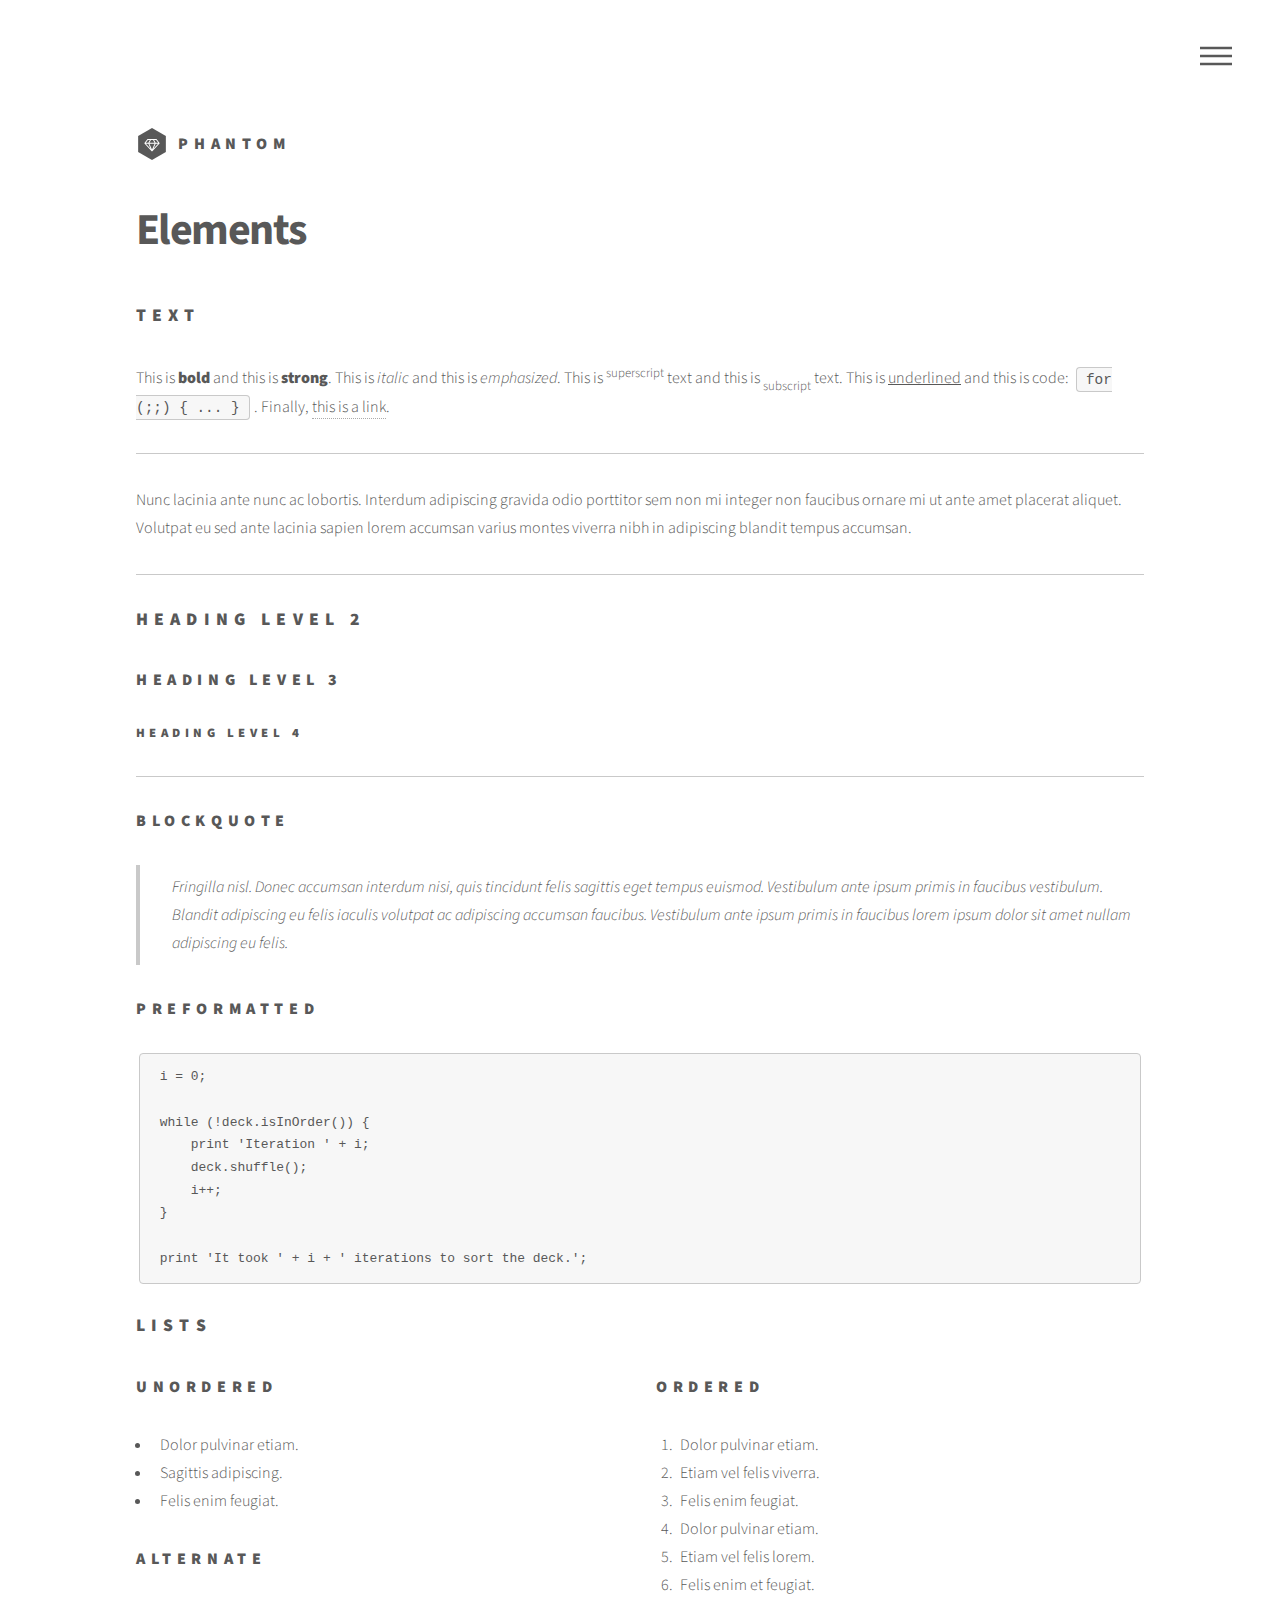
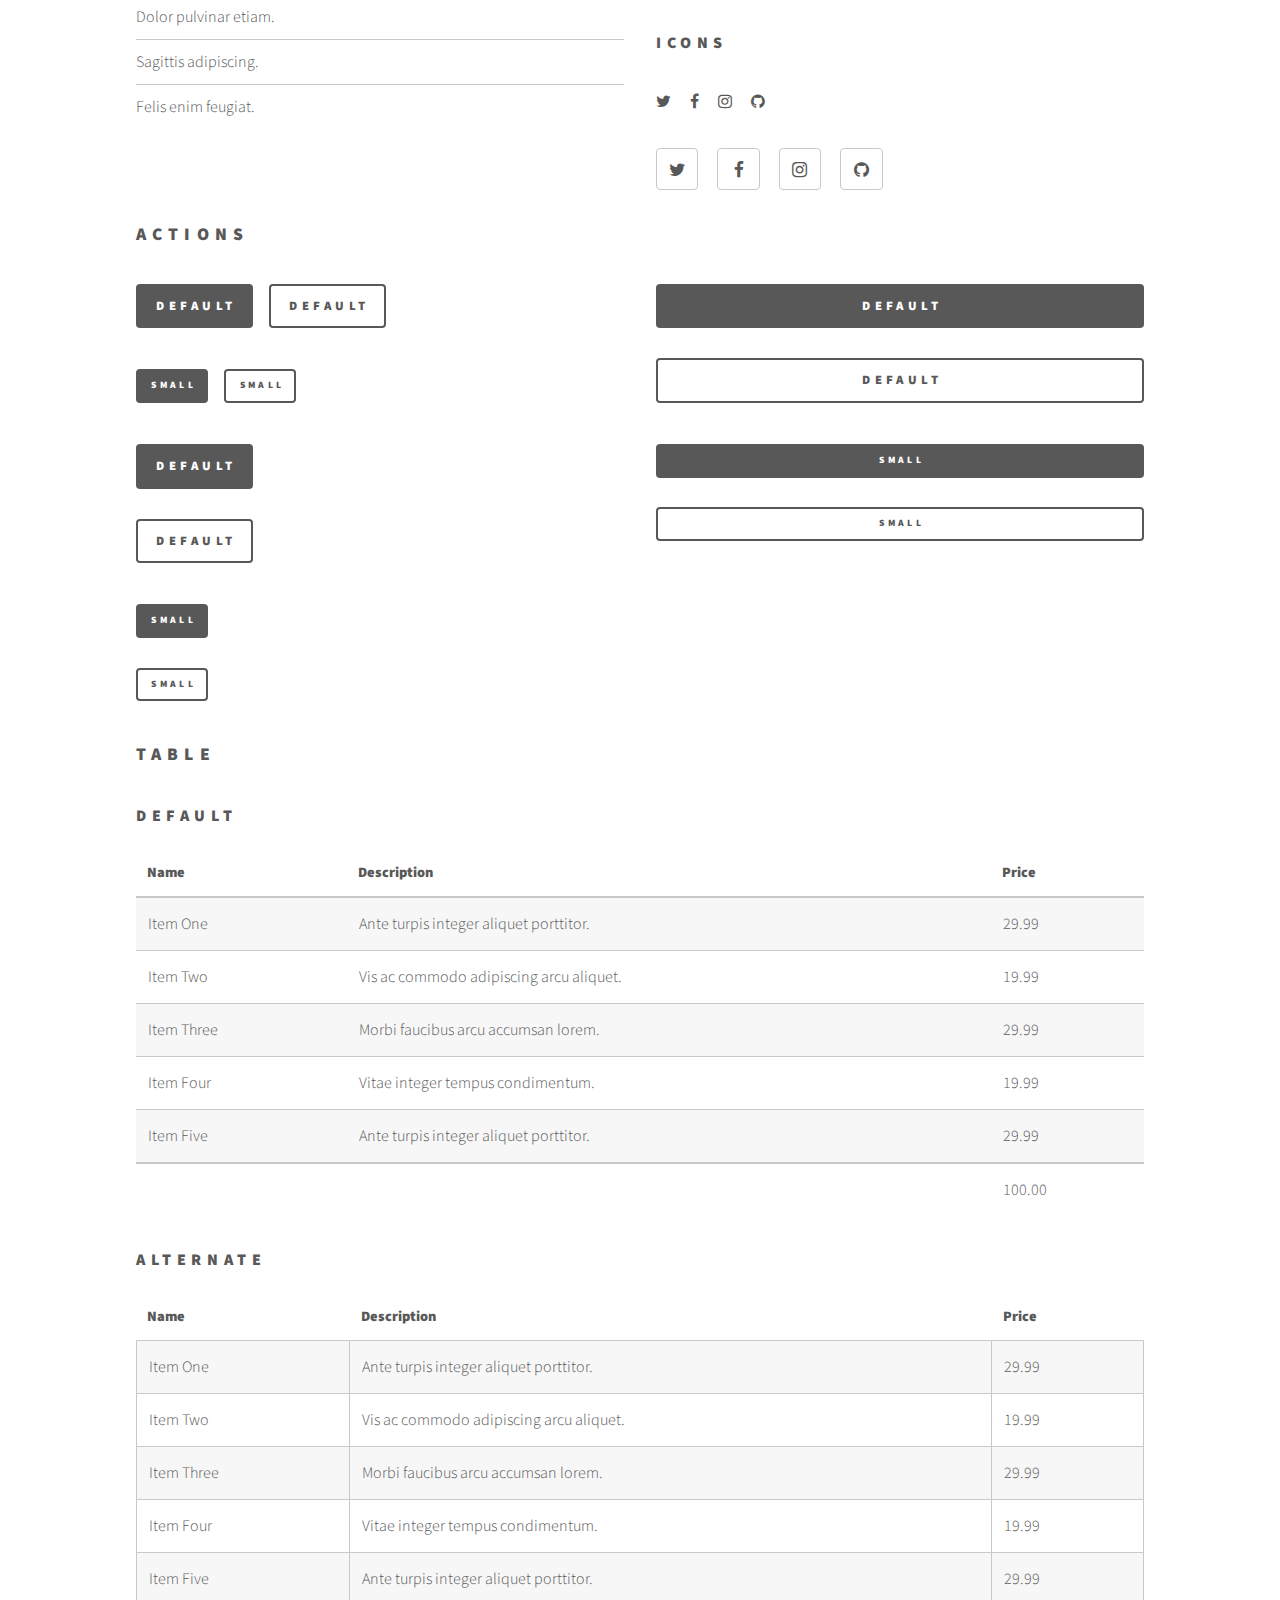
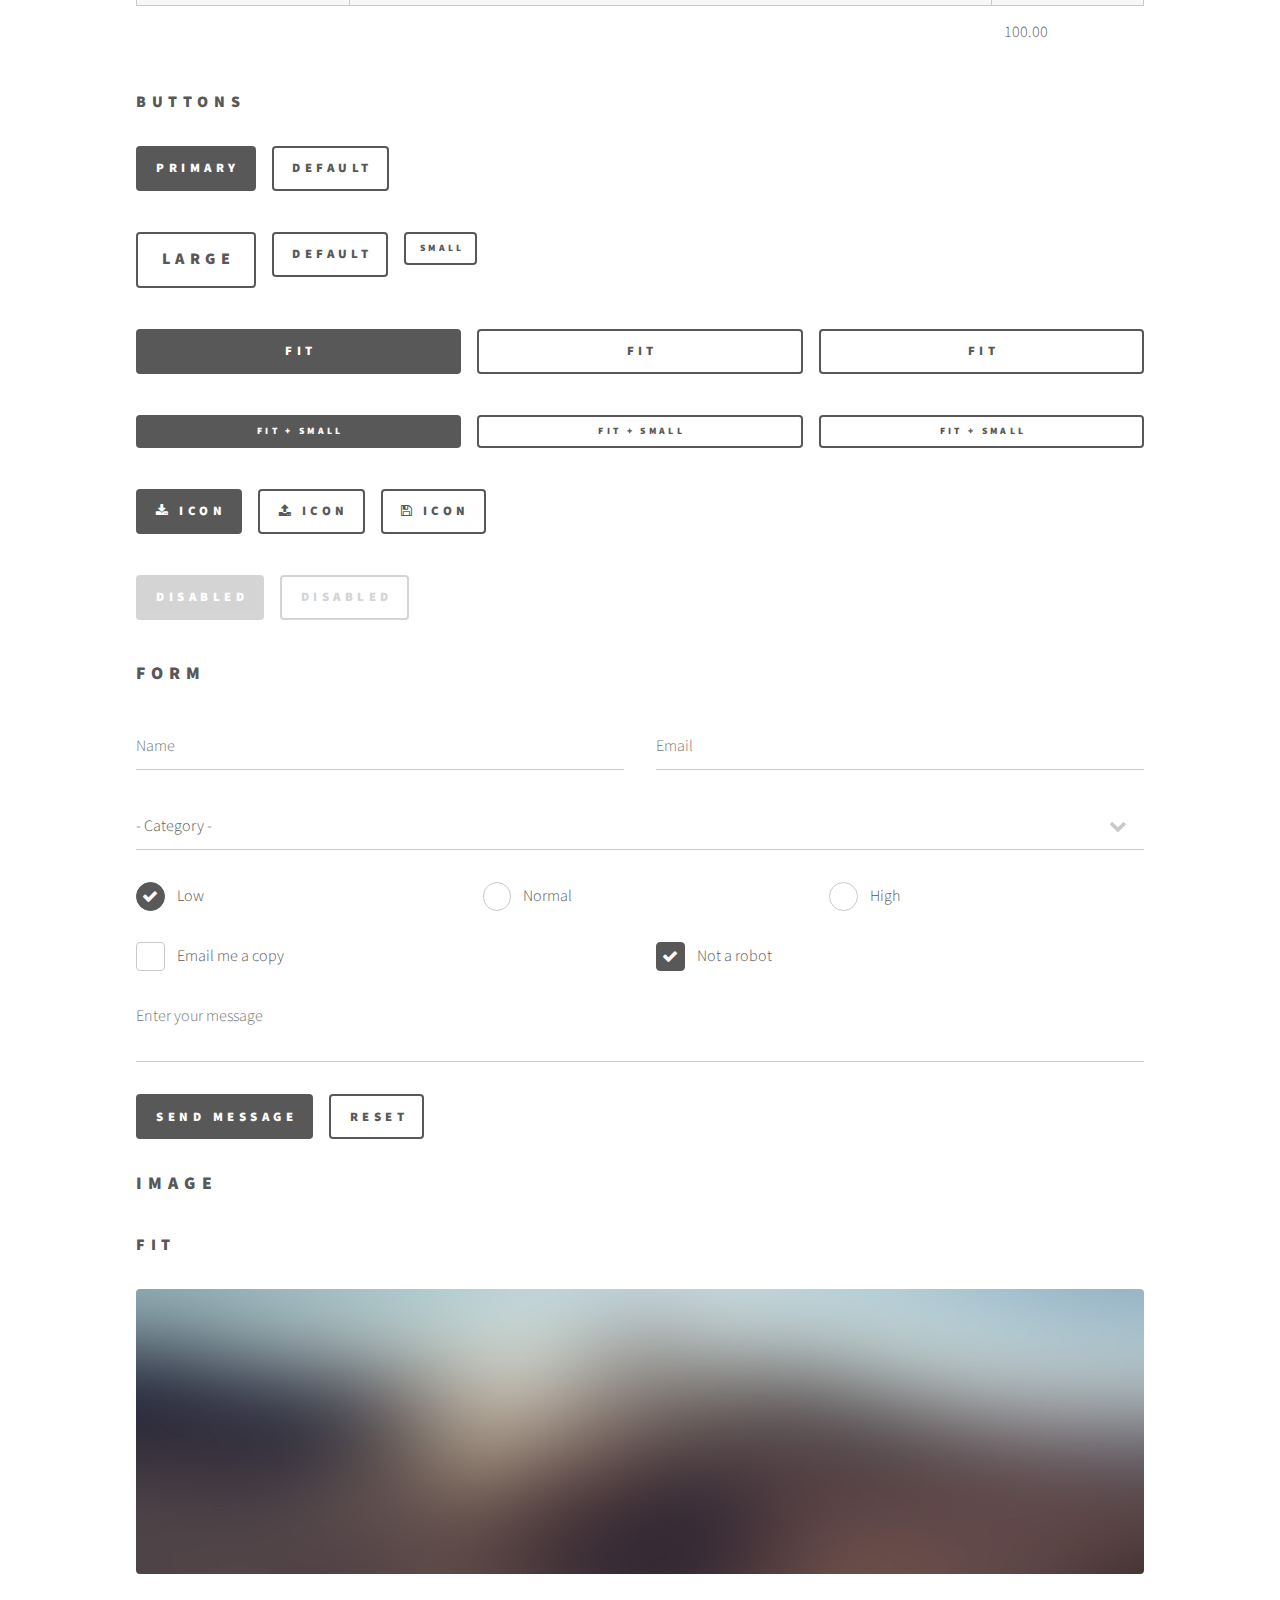
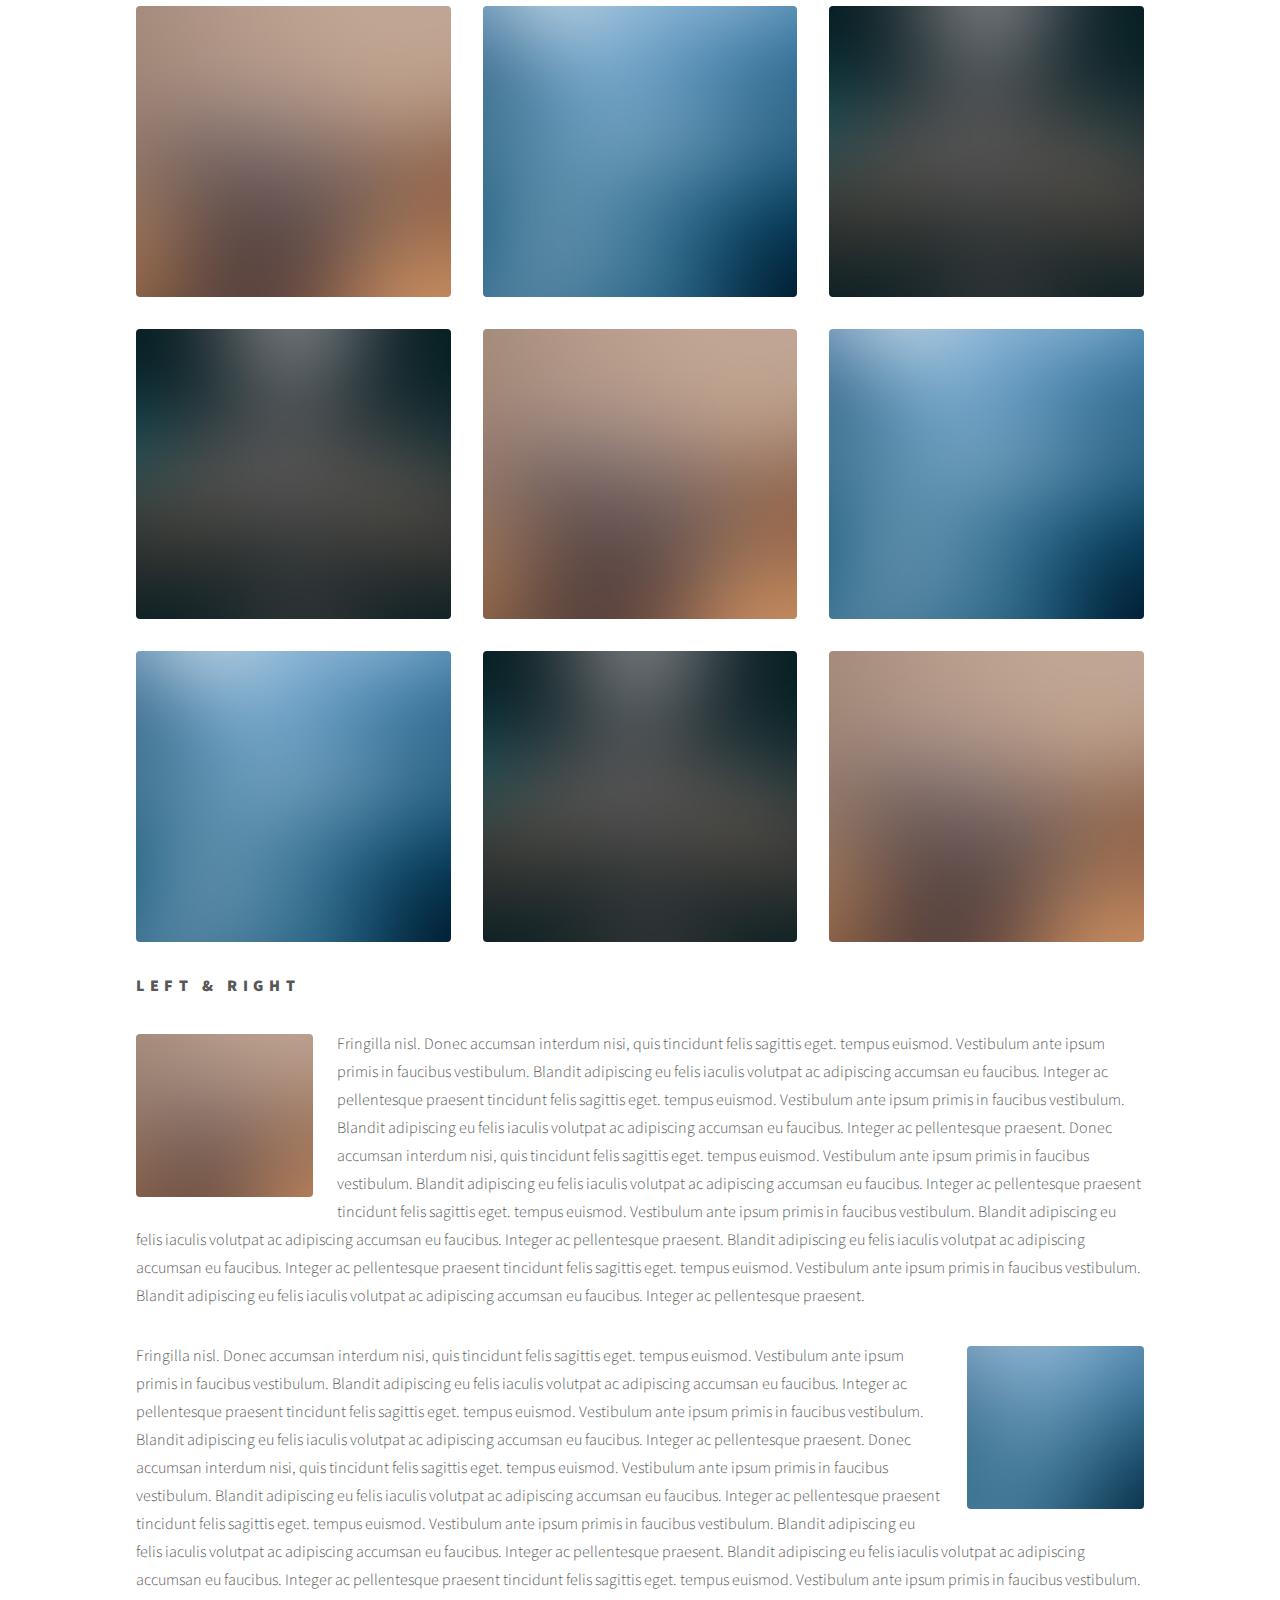
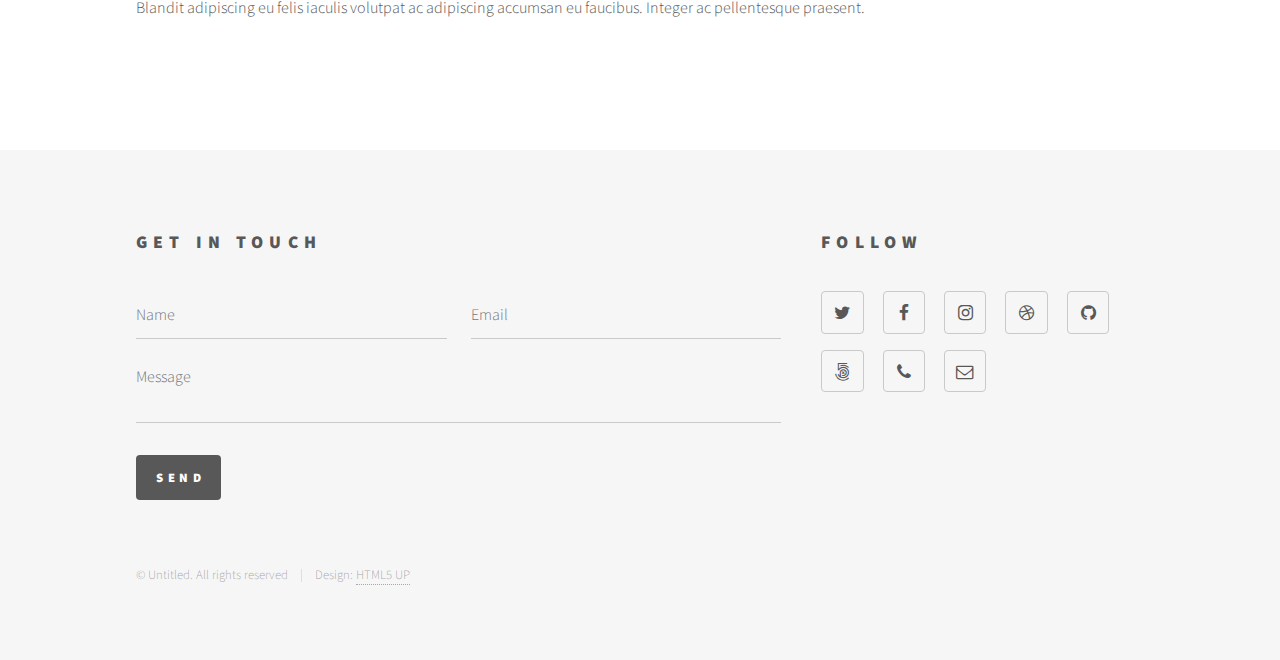
==== html5up-phantom/elements.html @ 380c9818 "initial template commit, set up PR and add reviewer NAI" ====
<!DOCTYPE HTML>
<!--
	Phantom by HTML5 UP
	html5up.net | @ajlkn
	Free for personal and commercial use under the CCA 3.0 license (html5up.net/license)
-->
<html>
	<head>
		<title>Elements - Phantom by HTML5 UP</title>
		<meta charset="utf-8" />
		<meta name="viewport" content="width=device-width, initial-scale=1, user-scalable=no" />
		<link rel="stylesheet" href="assets/css/main.css" />
		<noscript><link rel="stylesheet" href="assets/css/noscript.css" /></noscript>
	</head>
	<body class="is-preload">
		<!-- Wrapper -->
			<div id="wrapper">

				<!-- Header -->
					<header id="header">
						<div class="inner">

							<!-- Logo -->
								<a href="index.html" class="logo">
									<span class="symbol"><img src="images/logo.svg" alt="" /></span><span class="title">Phantom</span>
								</a>

							<!-- Nav -->
								<nav>
									<ul>
										<li><a href="#menu">Menu</a></li>
									</ul>
								</nav>

						</div>
					</header>

				<!-- Menu -->
					<nav id="menu">
						<h2>Menu</h2>
						<ul>
							<li><a href="index.html">Home</a></li>
							<li><a href="generic.html">Ipsum veroeros</a></li>
							<li><a href="generic.html">Tempus etiam</a></li>
							<li><a href="generic.html">Consequat dolor</a></li>
							<li><a href="elements.html">Elements</a></li>
						</ul>
					</nav>

				<!-- Main -->
					<div id="main">
						<div class="inner">
							<h1>Elements</h1>

							<!-- Text -->
								<section>
									<h2>Text</h2>
									<p>This is <b>bold</b> and this is <strong>strong</strong>. This is <i>italic</i> and this is <em>emphasized</em>.
									This is <sup>superscript</sup> text and this is <sub>subscript</sub> text.
									This is <u>underlined</u> and this is code: <code>for (;;) { ... }</code>. Finally, <a href="#">this is a link</a>.</p>
									<hr />
									<p>Nunc lacinia ante nunc ac lobortis. Interdum adipiscing gravida odio porttitor sem non mi integer non faucibus ornare mi ut ante amet placerat aliquet. Volutpat eu sed ante lacinia sapien lorem accumsan varius montes viverra nibh in adipiscing blandit tempus accumsan.</p>
									<hr />
									<h2>Heading Level 2</h2>
									<h3>Heading Level 3</h3>
									<h4>Heading Level 4</h4>
									<hr />
									<h3>Blockquote</h3>
									<blockquote>Fringilla nisl. Donec accumsan interdum nisi, quis tincidunt felis sagittis eget tempus euismod. Vestibulum ante ipsum primis in faucibus vestibulum. Blandit adipiscing eu felis iaculis volutpat ac adipiscing accumsan faucibus. Vestibulum ante ipsum primis in faucibus lorem ipsum dolor sit amet nullam adipiscing eu felis.</blockquote>
									<h3>Preformatted</h3>
									<pre><code>i = 0;

while (!deck.isInOrder()) {
    print 'Iteration ' + i;
    deck.shuffle();
    i++;
}

print 'It took ' + i + ' iterations to sort the deck.';</code></pre>
								</section>

							<!-- Lists -->
								<section>
									<h2>Lists</h2>
									<div class="row">
										<div class="col-6 col-12-medium">
											<h3>Unordered</h3>
											<ul>
												<li>Dolor pulvinar etiam.</li>
												<li>Sagittis adipiscing.</li>
												<li>Felis enim feugiat.</li>
											</ul>
											<h3>Alternate</h3>
											<ul class="alt">
												<li>Dolor pulvinar etiam.</li>
												<li>Sagittis adipiscing.</li>
												<li>Felis enim feugiat.</li>
											</ul>
										</div>
										<div class="col-6 col-12-medium">
											<h3>Ordered</h3>
											<ol>
												<li>Dolor pulvinar etiam.</li>
												<li>Etiam vel felis viverra.</li>
												<li>Felis enim feugiat.</li>
												<li>Dolor pulvinar etiam.</li>
												<li>Etiam vel felis lorem.</li>
												<li>Felis enim et feugiat.</li>
											</ol>
											<h3>Icons</h3>
											<ul class="icons">
												<li><a href="#" class="icon style1 fa-twitter"><span class="label">Twitter</span></a></li>
												<li><a href="#" class="icon style1 fa-facebook"><span class="label">Facebook</span></a></li>
												<li><a href="#" class="icon style1 fa-instagram"><span class="label">Instagram</span></a></li>
												<li><a href="#" class="icon style1 fa-github"><span class="label">Github</span></a></li>
											</ul>
											<ul class="icons">
												<li><a href="#" class="icon style2 fa-twitter"><span class="label">Twitter</span></a></li>
												<li><a href="#" class="icon style2 fa-facebook"><span class="label">Facebook</span></a></li>
												<li><a href="#" class="icon style2 fa-instagram"><span class="label">Instagram</span></a></li>
												<li><a href="#" class="icon style2 fa-github"><span class="label">Github</span></a></li>
											</ul>
										</div>
									</div>
									<h2>Actions</h2>
									<div class="row">
										<div class="col-6 col-12-medium">
											<ul class="actions">
												<li><a href="#" class="button primary">Default</a></li>
												<li><a href="#" class="button">Default</a></li>
											</ul>
											<ul class="actions small">
												<li><a href="#" class="button primary small">Small</a></li>
												<li><a href="#" class="button small">Small</a></li>
											</ul>
											<ul class="actions stacked">
												<li><a href="#" class="button primary">Default</a></li>
												<li><a href="#" class="button">Default</a></li>
											</ul>
											<ul class="actions stacked">
												<li><a href="#" class="button primary small">Small</a></li>
												<li><a href="#" class="button small">Small</a></li>
											</ul>
										</div>
										<div class="col-6 col-12-medium">
											<ul class="actions stacked">
												<li><a href="#" class="button primary fit">Default</a></li>
												<li><a href="#" class="button fit">Default</a></li>
											</ul>
											<ul class="actions stacked">
												<li><a href="#" class="button primary small fit">Small</a></li>
												<li><a href="#" class="button small fit">Small</a></li>
											</ul>
										</div>
									</div>
								</section>

							<!-- Table -->
								<section>
									<h2>Table</h2>
									<h3>Default</h3>
									<div class="table-wrapper">
										<table>
											<thead>
												<tr>
													<th>Name</th>
													<th>Description</th>
													<th>Price</th>
												</tr>
											</thead>
											<tbody>
												<tr>
													<td>Item One</td>
													<td>Ante turpis integer aliquet porttitor.</td>
													<td>29.99</td>
												</tr>
												<tr>
													<td>Item Two</td>
													<td>Vis ac commodo adipiscing arcu aliquet.</td>
													<td>19.99</td>
												</tr>
												<tr>
													<td>Item Three</td>
													<td> Morbi faucibus arcu accumsan lorem.</td>
													<td>29.99</td>
												</tr>
												<tr>
													<td>Item Four</td>
													<td>Vitae integer tempus condimentum.</td>
													<td>19.99</td>
												</tr>
												<tr>
													<td>Item Five</td>
													<td>Ante turpis integer aliquet porttitor.</td>
													<td>29.99</td>
												</tr>
											</tbody>
											<tfoot>
												<tr>
													<td colspan="2"></td>
													<td>100.00</td>
												</tr>
											</tfoot>
										</table>
									</div>

									<h3>Alternate</h3>
									<div class="table-wrapper">
										<table class="alt">
											<thead>
												<tr>
													<th>Name</th>
													<th>Description</th>
													<th>Price</th>
												</tr>
											</thead>
											<tbody>
												<tr>
													<td>Item One</td>
													<td>Ante turpis integer aliquet porttitor.</td>
													<td>29.99</td>
												</tr>
												<tr>
													<td>Item Two</td>
													<td>Vis ac commodo adipiscing arcu aliquet.</td>
													<td>19.99</td>
												</tr>
												<tr>
													<td>Item Three</td>
													<td> Morbi faucibus arcu accumsan lorem.</td>
													<td>29.99</td>
												</tr>
												<tr>
													<td>Item Four</td>
													<td>Vitae integer tempus condimentum.</td>
													<td>19.99</td>
												</tr>
												<tr>
													<td>Item Five</td>
													<td>Ante turpis integer aliquet porttitor.</td>
													<td>29.99</td>
												</tr>
											</tbody>
											<tfoot>
												<tr>
													<td colspan="2"></td>
													<td>100.00</td>
												</tr>
											</tfoot>
										</table>
									</div>
								</section>

							<!-- Buttons -->
								<section>
									<h3>Buttons</h3>
									<ul class="actions">
										<li><a href="#" class="button primary">Primary</a></li>
										<li><a href="#" class="button">Default</a></li>
									</ul>
									<ul class="actions">
										<li><a href="#" class="button large">Large</a></li>
										<li><a href="#" class="button">Default</a></li>
										<li><a href="#" class="button small">Small</a></li>
									</ul>
									<ul class="actions fit">
										<li><a href="#" class="button primary fit">Fit</a></li>
										<li><a href="#" class="button fit">Fit</a></li>
										<li><a href="#" class="button fit">Fit</a></li>
									</ul>
									<ul class="actions fit small">
										<li><a href="#" class="button primary fit small">Fit + Small</a></li>
										<li><a href="#" class="button fit small">Fit + Small</a></li>
										<li><a href="#" class="button fit small">Fit + Small</a></li>
									</ul>
									<ul class="actions">
										<li><a href="#" class="button primary icon fa-download">Icon</a></li>
										<li><a href="#" class="button icon fa-upload">Icon</a></li>
										<li><a href="#" class="button icon fa-save">Icon</a></li>
									</ul>
									<ul class="actions">
										<li><span class="button primary disabled">Disabled</span></li>
										<li><span class="button disabled">Disabled</span></li>
									</ul>
								</section>

							<!-- Form -->
								<section>
									<h2>Form</h2>
									<form method="post" action="#">
										<div class="row gtr-uniform">
											<div class="col-6 col-12-xsmall">
												<input type="text" name="demo-name" id="demo-name" value="" placeholder="Name" />
											</div>
											<div class="col-6 col-12-xsmall">
												<input type="email" name="demo-email" id="demo-email" value="" placeholder="Email" />
											</div>
											<div class="col-12">
												<select name="demo-category" id="demo-category">
													<option value="">- Category -</option>
													<option value="1">Manufacturing</option>
													<option value="1">Shipping</option>
													<option value="1">Administration</option>
													<option value="1">Human Resources</option>
												</select>
											</div>
											<div class="col-4 col-12-small">
												<input type="radio" id="demo-priority-low" name="demo-priority" checked>
												<label for="demo-priority-low">Low</label>
											</div>
											<div class="col-4 col-12-small">
												<input type="radio" id="demo-priority-normal" name="demo-priority">
												<label for="demo-priority-normal">Normal</label>
											</div>
											<div class="col-4 col-12-small">
												<input type="radio" id="demo-priority-high" name="demo-priority">
												<label for="demo-priority-high">High</label>
											</div>
											<div class="col-6 col-12-small">
												<input type="checkbox" id="demo-copy" name="demo-copy">
												<label for="demo-copy">Email me a copy</label>
											</div>
											<div class="col-6 col-12-small">
												<input type="checkbox" id="demo-human" name="demo-human" checked>
												<label for="demo-human">Not a robot</label>
											</div>
											<div class="col-12">
												<textarea name="demo-message" id="demo-message" placeholder="Enter your message" rows="6"></textarea>
											</div>
											<div class="col-12">
												<ul class="actions">
													<li><input type="submit" value="Send Message" class="primary" /></li>
													<li><input type="reset" value="Reset" /></li>
												</ul>
											</div>
										</div>
									</form>
								</section>

							<!-- Image -->
								<section>
									<h2>Image</h2>
									<h3>Fit</h3>
									<div class="box alt">
										<div class="row gtr-uniform">
											<div class="col-12"><span class="image fit"><img src="images/pic13.jpg" alt="" /></span></div>
											<div class="col-4"><span class="image fit"><img src="images/pic01.jpg" alt="" /></span></div>
											<div class="col-4"><span class="image fit"><img src="images/pic02.jpg" alt="" /></span></div>
											<div class="col-4"><span class="image fit"><img src="images/pic03.jpg" alt="" /></span></div>
											<div class="col-4"><span class="image fit"><img src="images/pic03.jpg" alt="" /></span></div>
											<div class="col-4"><span class="image fit"><img src="images/pic01.jpg" alt="" /></span></div>
											<div class="col-4"><span class="image fit"><img src="images/pic02.jpg" alt="" /></span></div>
											<div class="col-4"><span class="image fit"><img src="images/pic02.jpg" alt="" /></span></div>
											<div class="col-4"><span class="image fit"><img src="images/pic03.jpg" alt="" /></span></div>
											<div class="col-4"><span class="image fit"><img src="images/pic01.jpg" alt="" /></span></div>
										</div>
									</div>
									<h3>Left &amp; Right</h3>
									<p><span class="image left"><img src="images/pic14.jpg" alt="" /></span>Fringilla nisl. Donec accumsan interdum nisi, quis tincidunt felis sagittis eget. tempus euismod. Vestibulum ante ipsum primis in faucibus vestibulum. Blandit adipiscing eu felis iaculis volutpat ac adipiscing accumsan eu faucibus. Integer ac pellentesque praesent tincidunt felis sagittis eget. tempus euismod. Vestibulum ante ipsum primis in faucibus vestibulum. Blandit adipiscing eu felis iaculis volutpat ac adipiscing accumsan eu faucibus. Integer ac pellentesque praesent. Donec accumsan interdum nisi, quis tincidunt felis sagittis eget. tempus euismod. Vestibulum ante ipsum primis in faucibus vestibulum. Blandit adipiscing eu felis iaculis volutpat ac adipiscing accumsan eu faucibus. Integer ac pellentesque praesent tincidunt felis sagittis eget. tempus euismod. Vestibulum ante ipsum primis in faucibus vestibulum. Blandit adipiscing eu felis iaculis volutpat ac adipiscing accumsan eu faucibus. Integer ac pellentesque praesent. Blandit adipiscing eu felis iaculis volutpat ac adipiscing accumsan eu faucibus. Integer ac pellentesque praesent tincidunt felis sagittis eget. tempus euismod. Vestibulum ante ipsum primis in faucibus vestibulum. Blandit adipiscing eu felis iaculis volutpat ac adipiscing accumsan eu faucibus. Integer ac pellentesque praesent.</p>
									<p><span class="image right"><img src="images/pic15.jpg" alt="" /></span>Fringilla nisl. Donec accumsan interdum nisi, quis tincidunt felis sagittis eget. tempus euismod. Vestibulum ante ipsum primis in faucibus vestibulum. Blandit adipiscing eu felis iaculis volutpat ac adipiscing accumsan eu faucibus. Integer ac pellentesque praesent tincidunt felis sagittis eget. tempus euismod. Vestibulum ante ipsum primis in faucibus vestibulum. Blandit adipiscing eu felis iaculis volutpat ac adipiscing accumsan eu faucibus. Integer ac pellentesque praesent. Donec accumsan interdum nisi, quis tincidunt felis sagittis eget. tempus euismod. Vestibulum ante ipsum primis in faucibus vestibulum. Blandit adipiscing eu felis iaculis volutpat ac adipiscing accumsan eu faucibus. Integer ac pellentesque praesent tincidunt felis sagittis eget. tempus euismod. Vestibulum ante ipsum primis in faucibus vestibulum. Blandit adipiscing eu felis iaculis volutpat ac adipiscing accumsan eu faucibus. Integer ac pellentesque praesent. Blandit adipiscing eu felis iaculis volutpat ac adipiscing accumsan eu faucibus. Integer ac pellentesque praesent tincidunt felis sagittis eget. tempus euismod. Vestibulum ante ipsum primis in faucibus vestibulum. Blandit adipiscing eu felis iaculis volutpat ac adipiscing accumsan eu faucibus. Integer ac pellentesque praesent.</p>
								</section>

						</div>
					</div>

				<!-- Footer -->
					<footer id="footer">
						<div class="inner">
							<section>
								<h2>Get in touch</h2>
								<form method="post" action="#">
									<div class="fields">
										<div class="field half">
											<input type="text" name="name" id="name" placeholder="Name" />
										</div>
										<div class="field half">
											<input type="email" name="email" id="email" placeholder="Email" />
										</div>
										<div class="field">
											<textarea name="message" id="message" placeholder="Message"></textarea>
										</div>
									</div>
									<ul class="actions">
										<li><input type="submit" value="Send" class="primary" /></li>
									</ul>
								</form>
							</section>
							<section>
								<h2>Follow</h2>
								<ul class="icons">
									<li><a href="#" class="icon style2 fa-twitter"><span class="label">Twitter</span></a></li>
									<li><a href="#" class="icon style2 fa-facebook"><span class="label">Facebook</span></a></li>
									<li><a href="#" class="icon style2 fa-instagram"><span class="label">Instagram</span></a></li>
									<li><a href="#" class="icon style2 fa-dribbble"><span class="label">Dribbble</span></a></li>
									<li><a href="#" class="icon style2 fa-github"><span class="label">GitHub</span></a></li>
									<li><a href="#" class="icon style2 fa-500px"><span class="label">500px</span></a></li>
									<li><a href="#" class="icon style2 fa-phone"><span class="label">Phone</span></a></li>
									<li><a href="#" class="icon style2 fa-envelope-o"><span class="label">Email</span></a></li>
								</ul>
							</section>
							<ul class="copyright">
								<li>&copy; Untitled. All rights reserved</li><li>Design: <a href="http://html5up.net">HTML5 UP</a></li>
							</ul>
						</div>
					</footer>

			</div>

		<!-- Scripts -->
			<script src="assets/js/jquery.min.js"></script>
			<script src="assets/js/browser.min.js"></script>
			<script src="assets/js/breakpoints.min.js"></script>
			<script src="assets/js/util.js"></script>
			<script src="assets/js/main.js"></script>

	</body>
</html>
---- html5up-phantom/assets/css/main.css ----
@import url(font-awesome.min.css);
@import url("https://fonts.googleapis.com/css?family=Source+Sans+Pro:300,700,900");

/*
	Phantom by HTML5 UP
	html5up.net | @ajlkn
	Free for personal and commercial use under the CCA 3.0 license (html5up.net/license)
*/

html, body, div, span, applet, object,
iframe, h1, h2, h3, h4, h5, h6, p, blockquote,
pre, a, abbr, acronym, address, big, cite,
code, del, dfn, em, img, ins, kbd, q, s, samp,
small, strike, strong, sub, sup, tt, var, b,
u, i, center, dl, dt, dd, ol, ul, li, fieldset,
form, label, legend, table, caption, tbody,
tfoot, thead, tr, th, td, article, aside,
canvas, details, embed, figure, figcaption,
footer, header, hgroup, menu, nav, output, ruby,
section, summary, time, mark, audio, video {
	margin: 0;
	padding: 0;
	border: 0;
	font-size: 100%;
	font: inherit;
	vertical-align: baseline;}

article, aside, details, figcaption, figure,
footer, header, hgroup, menu, nav, section {
	display: block;}

body {
	line-height: 1;
}

ol, ul {
	list-style: none;
}

blockquote, q {
	quotes: none;
}

	blockquote:before, blockquote:after, q:before, q:after {
		content: '';
		content: none;
	}

table {
	border-collapse: collapse;
	border-spacing: 0;
}

body {
	-webkit-text-size-adjust: none;
}

mark {
	background-color: transparent;
	color: inherit;
}

input::-moz-focus-inner {
	border: 0;
	padding: 0;
}

input, select, textarea {
	-moz-appearance: none;
	-webkit-appearance: none;
	-ms-appearance: none;
	appearance: none;
}

/* Basic */

	@-ms-viewport {
		width: device-width;
	}

	body {
		-ms-overflow-style: scrollbar;
	}

	@media screen and (max-width: 480px) {

		html, body {
			min-width: 320px;
		}

	}

	html {
		box-sizing: border-box;
	}

	*, *:before, *:after {
		box-sizing: inherit;
	}

	body {
		background: #ffffff;
	}

		body.is-preload *, body.is-preload *:before, body.is-preload *:after {
			-moz-animation: none !important;
			-webkit-animation: none !important;
			-ms-animation: none !important;
			animation: none !important;
			-moz-transition: none !important;
			-webkit-transition: none !important;
			-ms-transition: none !important;
			transition: none !important;
		}

/* Type */

	body, input, select, textarea {
		color: #585858;
		font-family: "Source Sans Pro", Helvetica, sans-serif;
		font-size: 16pt;
		font-weight: 300;
		line-height: 1.75;
	}

		@media screen and (max-width: 1680px) {

			body, input, select, textarea {
				font-size: 14pt;
			}

		}

		@media screen and (max-width: 1280px) {

			body, input, select, textarea {
				font-size: 12pt;
			}

		}

	a {
		-moz-transition: border-bottom-color 0.2s ease, color 0.2s ease;
		-webkit-transition: border-bottom-color 0.2s ease, color 0.2s ease;
		-ms-transition: border-bottom-color 0.2s ease, color 0.2s ease;
		transition: border-bottom-color 0.2s ease, color 0.2s ease;
		text-decoration: none;
		color: #585858;
		border-bottom: dotted 1px rgba(88, 88, 88, 0.5);
	}

		a:hover {
			border-bottom-color: transparent;
			color: #f2849e !important;
		}

	strong, b {
		font-weight: 900;
	}

	em, i {
		font-style: italic;
	}

	p {
		margin: 0 0 2em 0;
	}

	h1 {
		font-size: 2.75em;
		font-weight: 700;
		line-height: 1.3;
		margin: 0 0 1em 0;
		letter-spacing: -0.035em;
	}

		h1 a {
			color: inherit;
		}

		@media screen and (max-width: 736px) {

			h1 {
				font-size: 2em;
				margin: 0 0 1em 0;
			}

		}

		@media screen and (max-width: 360px) {

			h1 {
				font-size: 1.75em;
			}

		}

	h2, h3, h4, h5, h6 {
		font-weight: 900;
		line-height: 1.5;
		margin: 0 0 2em 0;
		text-transform: uppercase;
		letter-spacing: 0.35em;
	}

		h2 a, h3 a, h4 a, h5 a, h6 a {
			color: inherit;
		}

	h2 {
		font-size: 1.1em;
	}

	h3 {
		font-size: 1em;
	}

	h4 {
		font-size: 0.8em;
	}

	h5 {
		font-size: 0.8em;
	}

	h6 {
		font-size: 0.8em;
	}

	@media screen and (max-width: 980px) {

		h1 br, h2 br, h3 br, h4 br, h5 br, h6 br {
			display: none;
		}

	}

	@media screen and (max-width: 736px) {

		h2 {
			font-size: 1em;
		}

		h3 {
			font-size: 0.8em;
		}

	}

	sub {
		font-size: 0.8em;
		position: relative;
		top: 0.5em;
	}

	sup {
		font-size: 0.8em;
		position: relative;
		top: -0.5em;
	}

	blockquote {
		border-left: solid 4px #c9c9c9;
		font-style: italic;
		margin: 0 0 2em 0;
		padding: 0.5em 0 0.5em 2em;
	}

	code {
		background: rgba(144, 144, 144, 0.075);
		border-radius: 4px;
		border: solid 1px #c9c9c9;
		font-family: "Courier New", monospace;
		font-size: 0.9em;
		margin: 0 0.25em;
		padding: 0.25em 0.65em;
	}

	pre {
		-webkit-overflow-scrolling: touch;
		font-family: "Courier New", monospace;
		font-size: 0.9em;
		margin: 0 0 2em 0;
	}

		pre code {
			display: block;
			line-height: 1.75;
			padding: 1em 1.5em;
			overflow-x: auto;
		}

	hr {
		border: 0;
		border-bottom: solid 1px #c9c9c9;
		margin: 2em 0;
	}

		hr.major {
			margin: 3em 0;
		}

	.align-left {
		text-align: left;
	}

	.align-center {
		text-align: center;
	}

	.align-right {
		text-align: right;
	}

/* Row */

	.row {
		display: flex;
		flex-wrap: wrap;
		box-sizing: border-box;
		align-items: stretch;
	}

		.row > * {
			box-sizing: border-box;
		}

		.row.gtr-uniform > * > :last-child {
			margin-bottom: 0;
		}

		.row.aln-left {
			justify-content: flex-start;
		}

		.row.aln-center {
			justify-content: center;
		}

		.row.aln-right {
			justify-content: flex-end;
		}

		.row.aln-top {
			align-items: flex-start;
		}

		.row.aln-middle {
			align-items: center;
		}

		.row.aln-bottom {
			align-items: flex-end;
		}

		.row > .imp {
			order: -1;
		}

		.row > .col-1 {
			width: 8.3333333333%;
		}

		.row > .off-1 {
			margin-left: 8.3333333333%;
		}

		.row > .col-2 {
			width: 16.6666666667%;
		}

		.row > .off-2 {
			margin-left: 16.6666666667%;
		}

		.row > .col-3 {
			width: 25%;
		}

		.row > .off-3 {
			margin-left: 25%;
		}

		.row > .col-4 {
			width: 33.3333333333%;
		}

		.row > .off-4 {
			margin-left: 33.3333333333%;
		}

		.row > .col-5 {
			width: 41.6666666667%;
		}

		.row > .off-5 {
			margin-left: 41.6666666667%;
		}

		.row > .col-6 {
			width: 50%;
		}

		.row > .off-6 {
			margin-left: 50%;
		}

		.row > .col-7 {
			width: 58.3333333333%;
		}

		.row > .off-7 {
			margin-left: 58.3333333333%;
		}

		.row > .col-8 {
			width: 66.6666666667%;
		}

		.row > .off-8 {
			margin-left: 66.6666666667%;
		}

		.row > .col-9 {
			width: 75%;
		}

		.row > .off-9 {
			margin-left: 75%;
		}

		.row > .col-10 {
			width: 83.3333333333%;
		}

		.row > .off-10 {
			margin-left: 83.3333333333%;
		}

		.row > .col-11 {
			width: 91.6666666667%;
		}

		.row > .off-11 {
			margin-left: 91.6666666667%;
		}

		.row > .col-12 {
			width: 100%;
		}

		.row > .off-12 {
			margin-left: 100%;
		}

		.row.gtr-0 {
			margin-top: 0;
			margin-left: 0em;
		}

			.row.gtr-0 > * {
				padding: 0 0 0 0em;
			}

			.row.gtr-0.gtr-uniform {
				margin-top: 0em;
			}

				.row.gtr-0.gtr-uniform > * {
					padding-top: 0em;
				}

		.row.gtr-25 {
			margin-top: 0;
			margin-left: -0.5em;
		}

			.row.gtr-25 > * {
				padding: 0 0 0 0.5em;
			}

			.row.gtr-25.gtr-uniform {
				margin-top: -0.5em;
			}

				.row.gtr-25.gtr-uniform > * {
					padding-top: 0.5em;
				}

		.row.gtr-50 {
			margin-top: 0;
			margin-left: -1em;
		}

			.row.gtr-50 > * {
				padding: 0 0 0 1em;
			}

			.row.gtr-50.gtr-uniform {
				margin-top: -1em;
			}

				.row.gtr-50.gtr-uniform > * {
					padding-top: 1em;
				}

		.row {
			margin-top: 0;
			margin-left: -2em;
		}

			.row > * {
				padding: 0 0 0 2em;
			}

			.row.gtr-uniform {
				margin-top: -2em;
			}

				.row.gtr-uniform > * {
					padding-top: 2em;
				}

		.row.gtr-150 {
			margin-top: 0;
			margin-left: -3em;
		}

			.row.gtr-150 > * {
				padding: 0 0 0 3em;
			}

			.row.gtr-150.gtr-uniform {
				margin-top: -3em;
			}

				.row.gtr-150.gtr-uniform > * {
					padding-top: 3em;
				}

		.row.gtr-200 {
			margin-top: 0;
			margin-left: -4em;
		}

			.row.gtr-200 > * {
				padding: 0 0 0 4em;
			}

			.row.gtr-200.gtr-uniform {
				margin-top: -4em;
			}

				.row.gtr-200.gtr-uniform > * {
					padding-top: 4em;
				}

		@media screen and (max-width: 1680px) {

			.row {
				display: flex;
				flex-wrap: wrap;
				box-sizing: border-box;
				align-items: stretch;
			}

				.row > * {
					box-sizing: border-box;
				}

				.row.gtr-uniform > * > :last-child {
					margin-bottom: 0;
				}

				.row.aln-left {
					justify-content: flex-start;
				}

				.row.aln-center {
					justify-content: center;
				}

				.row.aln-right {
					justify-content: flex-end;
				}

				.row.aln-top {
					align-items: flex-start;
				}

				.row.aln-middle {
					align-items: center;
				}

				.row.aln-bottom {
					align-items: flex-end;
				}

				.row > .imp-xlarge {
					order: -1;
				}

				.row > .col-1-xlarge {
					width: 8.3333333333%;
				}

				.row > .off-1-xlarge {
					margin-left: 8.3333333333%;
				}

				.row > .col-2-xlarge {
					width: 16.6666666667%;
				}

				.row > .off-2-xlarge {
					margin-left: 16.6666666667%;
				}

				.row > .col-3-xlarge {
					width: 25%;
				}

				.row > .off-3-xlarge {
					margin-left: 25%;
				}

				.row > .col-4-xlarge {
					width: 33.3333333333%;
				}

				.row > .off-4-xlarge {
					margin-left: 33.3333333333%;
				}

				.row > .col-5-xlarge {
					width: 41.6666666667%;
				}

				.row > .off-5-xlarge {
					margin-left: 41.6666666667%;
				}

				.row > .col-6-xlarge {
					width: 50%;
				}

				.row > .off-6-xlarge {
					margin-left: 50%;
				}

				.row > .col-7-xlarge {
					width: 58.3333333333%;
				}

				.row > .off-7-xlarge {
					margin-left: 58.3333333333%;
				}

				.row > .col-8-xlarge {
					width: 66.6666666667%;
				}

				.row > .off-8-xlarge {
					margin-left: 66.6666666667%;
				}

				.row > .col-9-xlarge {
					width: 75%;
				}

				.row > .off-9-xlarge {
					margin-left: 75%;
				}

				.row > .col-10-xlarge {
					width: 83.3333333333%;
				}

				.row > .off-10-xlarge {
					margin-left: 83.3333333333%;
				}

				.row > .col-11-xlarge {
					width: 91.6666666667%;
				}

				.row > .off-11-xlarge {
					margin-left: 91.6666666667%;
				}

				.row > .col-12-xlarge {
					width: 100%;
				}

				.row > .off-12-xlarge {
					margin-left: 100%;
				}

				.row.gtr-0 {
					margin-top: 0;
					margin-left: 0em;
				}

					.row.gtr-0 > * {
						padding: 0 0 0 0em;
					}

					.row.gtr-0.gtr-uniform {
						margin-top: 0em;
					}

						.row.gtr-0.gtr-uniform > * {
							padding-top: 0em;
						}

				.row.gtr-25 {
					margin-top: 0;
					margin-left: -0.5em;
				}

					.row.gtr-25 > * {
						padding: 0 0 0 0.5em;
					}

					.row.gtr-25.gtr-uniform {
						margin-top: -0.5em;
					}

						.row.gtr-25.gtr-uniform > * {
							padding-top: 0.5em;
						}

				.row.gtr-50 {
					margin-top: 0;
					margin-left: -1em;
				}

					.row.gtr-50 > * {
						padding: 0 0 0 1em;
					}

					.row.gtr-50.gtr-uniform {
						margin-top: -1em;
					}

						.row.gtr-50.gtr-uniform > * {
							padding-top: 1em;
						}

				.row {
					margin-top: 0;
					margin-left: -2em;
				}

					.row > * {
						padding: 0 0 0 2em;
					}

					.row.gtr-uniform {
						margin-top: -2em;
					}

						.row.gtr-uniform > * {
							padding-top: 2em;
						}

				.row.gtr-150 {
					margin-top: 0;
					margin-left: -3em;
				}

					.row.gtr-150 > * {
						padding: 0 0 0 3em;
					}

					.row.gtr-150.gtr-uniform {
						margin-top: -3em;
					}

						.row.gtr-150.gtr-uniform > * {
							padding-top: 3em;
						}

				.row.gtr-200 {
					margin-top: 0;
					margin-left: -4em;
				}

					.row.gtr-200 > * {
						padding: 0 0 0 4em;
					}

					.row.gtr-200.gtr-uniform {
						margin-top: -4em;
					}

						.row.gtr-200.gtr-uniform > * {
							padding-top: 4em;
						}

		}

		@media screen and (max-width: 1280px) {

			.row {
				display: flex;
				flex-wrap: wrap;
				box-sizing: border-box;
				align-items: stretch;
			}

				.row > * {
					box-sizing: border-box;
				}

				.row.gtr-uniform > * > :last-child {
					margin-bottom: 0;
				}

				.row.aln-left {
					justify-content: flex-start;
				}

				.row.aln-center {
					justify-content: center;
				}

				.row.aln-right {
					justify-content: flex-end;
				}

				.row.aln-top {
					align-items: flex-start;
				}

				.row.aln-middle {
					align-items: center;
				}

				.row.aln-bottom {
					align-items: flex-end;
				}

				.row > .imp-large {
					order: -1;
				}

				.row > .col-1-large {
					width: 8.3333333333%;
				}

				.row > .off-1-large {
					margin-left: 8.3333333333%;
				}

				.row > .col-2-large {
					width: 16.6666666667%;
				}

				.row > .off-2-large {
					margin-left: 16.6666666667%;
				}

				.row > .col-3-large {
					width: 25%;
				}

				.row > .off-3-large {
					margin-left: 25%;
				}

				.row > .col-4-large {
					width: 33.3333333333%;
				}

				.row > .off-4-large {
					margin-left: 33.3333333333%;
				}

				.row > .col-5-large {
					width: 41.6666666667%;
				}

				.row > .off-5-large {
					margin-left: 41.6666666667%;
				}

				.row > .col-6-large {
					width: 50%;
				}

				.row > .off-6-large {
					margin-left: 50%;
				}

				.row > .col-7-large {
					width: 58.3333333333%;
				}

				.row > .off-7-large {
					margin-left: 58.3333333333%;
				}

				.row > .col-8-large {
					width: 66.6666666667%;
				}

				.row > .off-8-large {
					margin-left: 66.6666666667%;
				}

				.row > .col-9-large {
					width: 75%;
				}

				.row > .off-9-large {
					margin-left: 75%;
				}

				.row > .col-10-large {
					width: 83.3333333333%;
				}

				.row > .off-10-large {
					margin-left: 83.3333333333%;
				}

				.row > .col-11-large {
					width: 91.6666666667%;
				}

				.row > .off-11-large {
					margin-left: 91.6666666667%;
				}

				.row > .col-12-large {
					width: 100%;
				}

				.row > .off-12-large {
					margin-left: 100%;
				}

				.row.gtr-0 {
					margin-top: 0;
					margin-left: 0em;
				}

					.row.gtr-0 > * {
						padding: 0 0 0 0em;
					}

					.row.gtr-0.gtr-uniform {
						margin-top: 0em;
					}

						.row.gtr-0.gtr-uniform > * {
							padding-top: 0em;
						}

				.row.gtr-25 {
					margin-top: 0;
					margin-left: -0.5em;
				}

					.row.gtr-25 > * {
						padding: 0 0 0 0.5em;
					}

					.row.gtr-25.gtr-uniform {
						margin-top: -0.5em;
					}

						.row.gtr-25.gtr-uniform > * {
							padding-top: 0.5em;
						}

				.row.gtr-50 {
					margin-top: 0;
					margin-left: -1em;
				}

					.row.gtr-50 > * {
						padding: 0 0 0 1em;
					}

					.row.gtr-50.gtr-uniform {
						margin-top: -1em;
					}

						.row.gtr-50.gtr-uniform > * {
							padding-top: 1em;
						}

				.row {
					margin-top: 0;
					margin-left: -2em;
				}

					.row > * {
						padding: 0 0 0 2em;
					}

					.row.gtr-uniform {
						margin-top: -2em;
					}

						.row.gtr-uniform > * {
							padding-top: 2em;
						}

				.row.gtr-150 {
					margin-top: 0;
					margin-left: -3em;
				}

					.row.gtr-150 > * {
						padding: 0 0 0 3em;
					}

					.row.gtr-150.gtr-uniform {
						margin-top: -3em;
					}

						.row.gtr-150.gtr-uniform > * {
							padding-top: 3em;
						}

				.row.gtr-200 {
					margin-top: 0;
					margin-left: -4em;
				}

					.row.gtr-200 > * {
						padding: 0 0 0 4em;
					}

					.row.gtr-200.gtr-uniform {
						margin-top: -4em;
					}

						.row.gtr-200.gtr-uniform > * {
							padding-top: 4em;
						}

		}

		@media screen and (max-width: 980px) {

			.row {
				display: flex;
				flex-wrap: wrap;
				box-sizing: border-box;
				align-items: stretch;
			}

				.row > * {
					box-sizing: border-box;
				}

				.row.gtr-uniform > * > :last-child {
					margin-bottom: 0;
				}

				.row.aln-left {
					justify-content: flex-start;
				}

				.row.aln-center {
					justify-content: center;
				}

				.row.aln-right {
					justify-content: flex-end;
				}

				.row.aln-top {
					align-items: flex-start;
				}

				.row.aln-middle {
					align-items: center;
				}

				.row.aln-bottom {
					align-items: flex-end;
				}

				.row > .imp-medium {
					order: -1;
				}

				.row > .col-1-medium {
					width: 8.3333333333%;
				}

				.row > .off-1-medium {
					margin-left: 8.3333333333%;
				}

				.row > .col-2-medium {
					width: 16.6666666667%;
				}

				.row > .off-2-medium {
					margin-left: 16.6666666667%;
				}

				.row > .col-3-medium {
					width: 25%;
				}

				.row > .off-3-medium {
					margin-left: 25%;
				}

				.row > .col-4-medium {
					width: 33.3333333333%;
				}

				.row > .off-4-medium {
					margin-left: 33.3333333333%;
				}

				.row > .col-5-medium {
					width: 41.6666666667%;
				}

				.row > .off-5-medium {
					margin-left: 41.6666666667%;
				}

				.row > .col-6-medium {
					width: 50%;
				}

				.row > .off-6-medium {
					margin-left: 50%;
				}

				.row > .col-7-medium {
					width: 58.3333333333%;
				}

				.row > .off-7-medium {
					margin-left: 58.3333333333%;
				}

				.row > .col-8-medium {
					width: 66.6666666667%;
				}

				.row > .off-8-medium {
					margin-left: 66.6666666667%;
				}

				.row > .col-9-medium {
					width: 75%;
				}

				.row > .off-9-medium {
					margin-left: 75%;
				}

				.row > .col-10-medium {
					width: 83.3333333333%;
				}

				.row > .off-10-medium {
					margin-left: 83.3333333333%;
				}

				.row > .col-11-medium {
					width: 91.6666666667%;
				}

				.row > .off-11-medium {
					margin-left: 91.6666666667%;
				}

				.row > .col-12-medium {
					width: 100%;
				}

				.row > .off-12-medium {
					margin-left: 100%;
				}

				.row.gtr-0 {
					margin-top: 0;
					margin-left: 0em;
				}

					.row.gtr-0 > * {
						padding: 0 0 0 0em;
					}

					.row.gtr-0.gtr-uniform {
						margin-top: 0em;
					}

						.row.gtr-0.gtr-uniform > * {
							padding-top: 0em;
						}

				.row.gtr-25 {
					margin-top: 0;
					margin-left: -0.375em;
				}

					.row.gtr-25 > * {
						padding: 0 0 0 0.375em;
					}

					.row.gtr-25.gtr-uniform {
						margin-top: -0.375em;
					}

						.row.gtr-25.gtr-uniform > * {
							padding-top: 0.375em;
						}

				.row.gtr-50 {
					margin-top: 0;
					margin-left: -0.75em;
				}

					.row.gtr-50 > * {
						padding: 0 0 0 0.75em;
					}

					.row.gtr-50.gtr-uniform {
						margin-top: -0.75em;
					}

						.row.gtr-50.gtr-uniform > * {
							padding-top: 0.75em;
						}

				.row {
					margin-top: 0;
					margin-left: -1.5em;
				}

					.row > * {
						padding: 0 0 0 1.5em;
					}

					.row.gtr-uniform {
						margin-top: -1.5em;
					}

						.row.gtr-uniform > * {
							padding-top: 1.5em;
						}

				.row.gtr-150 {
					margin-top: 0;
					margin-left: -2.25em;
				}

					.row.gtr-150 > * {
						padding: 0 0 0 2.25em;
					}

					.row.gtr-150.gtr-uniform {
						margin-top: -2.25em;
					}

						.row.gtr-150.gtr-uniform > * {
							padding-top: 2.25em;
						}

				.row.gtr-200 {
					margin-top: 0;
					margin-left: -3em;
				}

					.row.gtr-200 > * {
						padding: 0 0 0 3em;
					}

					.row.gtr-200.gtr-uniform {
						margin-top: -3em;
					}

						.row.gtr-200.gtr-uniform > * {
							padding-top: 3em;
						}

		}

		@media screen and (max-width: 736px) {

			.row {
				display: flex;
				flex-wrap: wrap;
				box-sizing: border-box;
				align-items: stretch;
			}

				.row > * {
					box-sizing: border-box;
				}

				.row.gtr-uniform > * > :last-child {
					margin-bottom: 0;
				}

				.row.aln-left {
					justify-content: flex-start;
				}

				.row.aln-center {
					justify-content: center;
				}

				.row.aln-right {
					justify-content: flex-end;
				}

				.row.aln-top {
					align-items: flex-start;
				}

				.row.aln-middle {
					align-items: center;
				}

				.row.aln-bottom {
					align-items: flex-end;
				}

				.row > .imp-small {
					order: -1;
				}

				.row > .col-1-small {
					width: 8.3333333333%;
				}

				.row > .off-1-small {
					margin-left: 8.3333333333%;
				}

				.row > .col-2-small {
					width: 16.6666666667%;
				}

				.row > .off-2-small {
					margin-left: 16.6666666667%;
				}

				.row > .col-3-small {
					width: 25%;
				}

				.row > .off-3-small {
					margin-left: 25%;
				}

				.row > .col-4-small {
					width: 33.3333333333%;
				}

				.row > .off-4-small {
					margin-left: 33.3333333333%;
				}

				.row > .col-5-small {
					width: 41.6666666667%;
				}

				.row > .off-5-small {
					margin-left: 41.6666666667%;
				}

				.row > .col-6-small {
					width: 50%;
				}

				.row > .off-6-small {
					margin-left: 50%;
				}

				.row > .col-7-small {
					width: 58.3333333333%;
				}

				.row > .off-7-small {
					margin-left: 58.3333333333%;
				}

				.row > .col-8-small {
					width: 66.6666666667%;
				}

				.row > .off-8-small {
					margin-left: 66.6666666667%;
				}

				.row > .col-9-small {
					width: 75%;
				}

				.row > .off-9-small {
					margin-left: 75%;
				}

				.row > .col-10-small {
					width: 83.3333333333%;
				}

				.row > .off-10-small {
					margin-left: 83.3333333333%;
				}

				.row > .col-11-small {
					width: 91.6666666667%;
				}

				.row > .off-11-small {
					margin-left: 91.6666666667%;
				}

				.row > .col-12-small {
					width: 100%;
				}

				.row > .off-12-small {
					margin-left: 100%;
				}

				.row.gtr-0 {
					margin-top: 0;
					margin-left: 0em;
				}

					.row.gtr-0 > * {
						padding: 0 0 0 0em;
					}

					.row.gtr-0.gtr-uniform {
						margin-top: 0em;
					}

						.row.gtr-0.gtr-uniform > * {
							padding-top: 0em;
						}

				.row.gtr-25 {
					margin-top: 0;
					margin-left: -0.25em;
				}

					.row.gtr-25 > * {
						padding: 0 0 0 0.25em;
					}

					.row.gtr-25.gtr-uniform {
						margin-top: -0.25em;
					}

						.row.gtr-25.gtr-uniform > * {
							padding-top: 0.25em;
						}

				.row.gtr-50 {
					margin-top: 0;
					margin-left: -0.5em;
				}

					.row.gtr-50 > * {
						padding: 0 0 0 0.5em;
					}

					.row.gtr-50.gtr-uniform {
						margin-top: -0.5em;
					}

						.row.gtr-50.gtr-uniform > * {
							padding-top: 0.5em;
						}

				.row {
					margin-top: 0;
					margin-left: -1em;
				}

					.row > * {
						padding: 0 0 0 1em;
					}

					.row.gtr-uniform {
						margin-top: -1em;
					}

						.row.gtr-uniform > * {
							padding-top: 1em;
						}

				.row.gtr-150 {
					margin-top: 0;
					margin-left: -1.5em;
				}

					.row.gtr-150 > * {
						padding: 0 0 0 1.5em;
					}

					.row.gtr-150.gtr-uniform {
						margin-top: -1.5em;
					}

						.row.gtr-150.gtr-uniform > * {
							padding-top: 1.5em;
						}

				.row.gtr-200 {
					margin-top: 0;
					margin-left: -2em;
				}

					.row.gtr-200 > * {
						padding: 0 0 0 2em;
					}

					.row.gtr-200.gtr-uniform {
						margin-top: -2em;
					}

						.row.gtr-200.gtr-uniform > * {
							padding-top: 2em;
						}

		}

		@media screen and (max-width: 480px) {

			.row {
				display: flex;
				flex-wrap: wrap;
				box-sizing: border-box;
				align-items: stretch;
			}

				.row > * {
					box-sizing: border-box;
				}

				.row.gtr-uniform > * > :last-child {
					margin-bottom: 0;
				}

				.row.aln-left {
					justify-content: flex-start;
				}

				.row.aln-center {
					justify-content: center;
				}

				.row.aln-right {
					justify-content: flex-end;
				}

				.row.aln-top {
					align-items: flex-start;
				}

				.row.aln-middle {
					align-items: center;
				}

				.row.aln-bottom {
					align-items: flex-end;
				}

				.row > .imp-xsmall {
					order: -1;
				}

				.row > .col-1-xsmall {
					width: 8.3333333333%;
				}

				.row > .off-1-xsmall {
					margin-left: 8.3333333333%;
				}

				.row > .col-2-xsmall {
					width: 16.6666666667%;
				}

				.row > .off-2-xsmall {
					margin-left: 16.6666666667%;
				}

				.row > .col-3-xsmall {
					width: 25%;
				}

				.row > .off-3-xsmall {
					margin-left: 25%;
				}

				.row > .col-4-xsmall {
					width: 33.3333333333%;
				}

				.row > .off-4-xsmall {
					margin-left: 33.3333333333%;
				}

				.row > .col-5-xsmall {
					width: 41.6666666667%;
				}

				.row > .off-5-xsmall {
					margin-left: 41.6666666667%;
				}

				.row > .col-6-xsmall {
					width: 50%;
				}

				.row > .off-6-xsmall {
					margin-left: 50%;
				}

				.row > .col-7-xsmall {
					width: 58.3333333333%;
				}

				.row > .off-7-xsmall {
					margin-left: 58.3333333333%;
				}

				.row > .col-8-xsmall {
					width: 66.6666666667%;
				}

				.row > .off-8-xsmall {
					margin-left: 66.6666666667%;
				}

				.row > .col-9-xsmall {
					width: 75%;
				}

				.row > .off-9-xsmall {
					margin-left: 75%;
				}

				.row > .col-10-xsmall {
					width: 83.3333333333%;
				}

				.row > .off-10-xsmall {
					margin-left: 83.3333333333%;
				}

				.row > .col-11-xsmall {
					width: 91.6666666667%;
				}

				.row > .off-11-xsmall {
					margin-left: 91.6666666667%;
				}

				.row > .col-12-xsmall {
					width: 100%;
				}

				.row > .off-12-xsmall {
					margin-left: 100%;
				}

				.row.gtr-0 {
					margin-top: 0;
					margin-left: 0em;
				}

					.row.gtr-0 > * {
						padding: 0 0 0 0em;
					}

					.row.gtr-0.gtr-uniform {
						margin-top: 0em;
					}

						.row.gtr-0.gtr-uniform > * {
							padding-top: 0em;
						}

				.row.gtr-25 {
					margin-top: 0;
					margin-left: -0.25em;
				}

					.row.gtr-25 > * {
						padding: 0 0 0 0.25em;
					}

					.row.gtr-25.gtr-uniform {
						margin-top: -0.25em;
					}

						.row.gtr-25.gtr-uniform > * {
							padding-top: 0.25em;
						}

				.row.gtr-50 {
					margin-top: 0;
					margin-left: -0.5em;
				}

					.row.gtr-50 > * {
						padding: 0 0 0 0.5em;
					}

					.row.gtr-50.gtr-uniform {
						margin-top: -0.5em;
					}

						.row.gtr-50.gtr-uniform > * {
							padding-top: 0.5em;
						}

				.row {
					margin-top: 0;
					margin-left: -1em;
				}

					.row > * {
						padding: 0 0 0 1em;
					}

					.row.gtr-uniform {
						margin-top: -1em;
					}

						.row.gtr-uniform > * {
							padding-top: 1em;
						}

				.row.gtr-150 {
					margin-top: 0;
					margin-left: -1.5em;
				}

					.row.gtr-150 > * {
						padding: 0 0 0 1.5em;
					}

					.row.gtr-150.gtr-uniform {
						margin-top: -1.5em;
					}

						.row.gtr-150.gtr-uniform > * {
							padding-top: 1.5em;
						}

				.row.gtr-200 {
					margin-top: 0;
					margin-left: -2em;
				}

					.row.gtr-200 > * {
						padding: 0 0 0 2em;
					}

					.row.gtr-200.gtr-uniform {
						margin-top: -2em;
					}

						.row.gtr-200.gtr-uniform > * {
							padding-top: 2em;
						}

		}

/* Section/Article */

	section.special, article.special {
		text-align: center;
	}

	header p {
		margin-top: -1em;
	}

	@media screen and (max-width: 736px) {

		header p {
			margin-top: 0;
		}

	}

/* Icon */

	.icon {
		text-decoration: none;
		border-bottom: none;
		position: relative;
	}

		.icon:before {
			-moz-osx-font-smoothing: grayscale;
			-webkit-font-smoothing: antialiased;
			font-family: FontAwesome;
			font-style: normal;
			font-weight: normal;
			text-transform: none !important;
		}

		.icon > .label {
			display: none;
		}

		.icon.style2 {
			-moz-transition: background-color 0.2s ease-in-out, color 0.2s ease-in-out, border-color 0.2s ease-in-out;
			-webkit-transition: background-color 0.2s ease-in-out, color 0.2s ease-in-out, border-color 0.2s ease-in-out;
			-ms-transition: background-color 0.2s ease-in-out, color 0.2s ease-in-out, border-color 0.2s ease-in-out;
			transition: background-color 0.2s ease-in-out, color 0.2s ease-in-out, border-color 0.2s ease-in-out;
			background-color: transparent;
			border: solid 1px #c9c9c9;
			border-radius: 4px;
			width: 2.65em;
			height: 2.65em;
			display: inline-block;
			text-align: center;
			line-height: 2.65em;
			color: inherit;
		}

			.icon.style2:before {
				font-size: 1.1em;
			}

			.icon.style2:hover {
				color: #f2849e;
				border-color: #f2849e;
			}

			.icon.style2:active {
				background-color: rgba(242, 132, 158, 0.1);
			}

/* List */

	ol {
		list-style: decimal;
		margin: 0 0 2em 0;
		padding-left: 1.25em;
	}

		ol li {
			padding-left: 0.25em;
		}

	ul {
		list-style: disc;
		margin: 0 0 2em 0;
		padding-left: 1em;
	}

		ul li {
			padding-left: 0.5em;
		}

		ul.alt {
			list-style: none;
			padding-left: 0;
		}

			ul.alt li {
				border-top: solid 1px #c9c9c9;
				padding: 0.5em 0;
			}

				ul.alt li:first-child {
					border-top: 0;
					padding-top: 0;
				}

	dl {
		margin: 0 0 2em 0;
	}

		dl dt {
			display: block;
			font-weight: 900;
			margin: 0 0 1em 0;
		}

		dl dd {
			margin-left: 2em;
		}

/* Actions */

	ul.actions {
		display: -moz-flex;
		display: -webkit-flex;
		display: -ms-flex;
		display: flex;
		cursor: default;
		list-style: none;
		margin-left: -1em;
		padding-left: 0;
	}

		ul.actions li {
			padding: 0 0 0 1em;
			vertical-align: middle;
		}

		ul.actions.special {
			-moz-justify-content: center;
			-webkit-justify-content: center;
			-ms-justify-content: center;
			justify-content: center;
			width: 100%;
			margin-left: 0;
		}

			ul.actions.special li:first-child {
				padding-left: 0;
			}

		ul.actions.stacked {
			-moz-flex-direction: column;
			-webkit-flex-direction: column;
			-ms-flex-direction: column;
			flex-direction: column;
			margin-left: 0;
		}

			ul.actions.stacked li {
				padding: 1.3em 0 0 0;
			}

				ul.actions.stacked li:first-child {
					padding-top: 0;
				}

		ul.actions.fit {
			width: calc(100% + 1em);
		}

			ul.actions.fit li {
				-moz-flex-grow: 1;
				-webkit-flex-grow: 1;
				-ms-flex-grow: 1;
				flex-grow: 1;
				-moz-flex-shrink: 1;
				-webkit-flex-shrink: 1;
				-ms-flex-shrink: 1;
				flex-shrink: 1;
				width: 100%;
			}

				ul.actions.fit li > * {
					width: 100%;
				}

			ul.actions.fit.stacked {
				width: 100%;
			}

		@media screen and (max-width: 480px) {

			ul.actions:not(.fixed) {
				-moz-flex-direction: column;
				-webkit-flex-direction: column;
				-ms-flex-direction: column;
				flex-direction: column;
				margin-left: 0;
				width: 100% !important;
			}

				ul.actions:not(.fixed) li {
					-moz-flex-grow: 1;
					-webkit-flex-grow: 1;
					-ms-flex-grow: 1;
					flex-grow: 1;
					-moz-flex-shrink: 1;
					-webkit-flex-shrink: 1;
					-ms-flex-shrink: 1;
					flex-shrink: 1;
					padding: 1em 0 0 0;
					text-align: center;
					width: 100%;
				}

					ul.actions:not(.fixed) li > * {
						width: 100%;
					}

					ul.actions:not(.fixed) li:first-child {
						padding-top: 0;
					}

					ul.actions:not(.fixed) li input[type="submit"],
					ul.actions:not(.fixed) li input[type="reset"],
					ul.actions:not(.fixed) li input[type="button"],
					ul.actions:not(.fixed) li button,
					ul.actions:not(.fixed) li .button {
						width: 100%;
					}

						ul.actions:not(.fixed) li input[type="submit"].icon:before,
						ul.actions:not(.fixed) li input[type="reset"].icon:before,
						ul.actions:not(.fixed) li input[type="button"].icon:before,
						ul.actions:not(.fixed) li button.icon:before,
						ul.actions:not(.fixed) li .button.icon:before {
							margin-left: -0.5rem;
						}

		}

/* Icons */

	ul.icons {
		cursor: default;
		list-style: none;
		padding-left: 0;
		margin: -1em 0 2em -1em;
	}

		ul.icons li {
			display: inline-block;
			padding: 1em 0 0 1em;
		}

/* Form */

	form {
		margin: 0 0 2em 0;
		overflow-x: hidden;
	}

		form > :last-child {
			margin-bottom: 0;
		}

		form > .fields {
			display: -moz-flex;
			display: -webkit-flex;
			display: -ms-flex;
			display: flex;
			-moz-flex-wrap: wrap;
			-webkit-flex-wrap: wrap;
			-ms-flex-wrap: wrap;
			flex-wrap: wrap;
			width: calc(100% + 3em);
			margin: -1.5em 0 2em -1.5em;
		}

			form > .fields > .field {
				-moz-flex-grow: 0;
				-webkit-flex-grow: 0;
				-ms-flex-grow: 0;
				flex-grow: 0;
				-moz-flex-shrink: 0;
				-webkit-flex-shrink: 0;
				-ms-flex-shrink: 0;
				flex-shrink: 0;
				padding: 1.5em 0 0 1.5em;
				width: calc(100% - 1.5em);
			}

				form > .fields > .field.half {
					width: calc(50% - 0.75em);
				}

				form > .fields > .field.third {
					width: calc(100%/3 - 0.5em);
				}

				form > .fields > .field.quarter {
					width: calc(25% - 0.375em);
				}

		@media screen and (max-width: 480px) {

			form > .fields {
				width: calc(100% + 3em);
				margin: -1.5em 0 2em -1.5em;
			}

				form > .fields > .field {
					padding: 1.5em 0 0 1.5em;
					width: calc(100% - 1.5em);
				}

					form > .fields > .field.half {
						width: calc(100% - 1.5em);
					}

					form > .fields > .field.third {
						width: calc(100% - 1.5em);
					}

					form > .fields > .field.quarter {
						width: calc(100% - 1.5em);
					}

		}

	label {
		display: block;
		font-size: 0.9em;
		font-weight: 900;
		margin: 0 0 1em 0;
	}

	input[type="text"],
	input[type="password"],
	input[type="email"],
	input[type="tel"],
	select,
	textarea {
		-moz-appearance: none;
		-webkit-appearance: none;
		-ms-appearance: none;
		appearance: none;
		background-color: transparent;
		border: none;
		border-radius: 0;
		border-bottom: solid 1px #c9c9c9;
		color: inherit;
		display: block;
		outline: 0;
		padding: 0;
		text-decoration: none;
		width: 100%;
	}

		input[type="text"]:invalid,
		input[type="password"]:invalid,
		input[type="email"]:invalid,
		input[type="tel"]:invalid,
		select:invalid,
		textarea:invalid {
			box-shadow: none;
		}

		input[type="text"]:focus,
		input[type="password"]:focus,
		input[type="email"]:focus,
		input[type="tel"]:focus,
		select:focus,
		textarea:focus {
			border-bottom-color: #f2849e;
			box-shadow: inset 0 -1px 0 0 #f2849e;
		}

	select {
		background-image: url("data:image/svg+xml;charset=utf8,%3Csvg xmlns='http://www.w3.org/2000/svg' width='40' height='40' preserveAspectRatio='none' viewBox='0 0 40 40'%3E%3Cpath d='M9.4,12.3l10.4,10.4l10.4-10.4c0.2-0.2,0.5-0.4,0.9-0.4c0.3,0,0.6,0.1,0.9,0.4l3.3,3.3c0.2,0.2,0.4,0.5,0.4,0.9 c0,0.4-0.1,0.6-0.4,0.9L20.7,31.9c-0.2,0.2-0.5,0.4-0.9,0.4c-0.3,0-0.6-0.1-0.9-0.4L4.3,17.3c-0.2-0.2-0.4-0.5-0.4-0.9 c0-0.4,0.1-0.6,0.4-0.9l3.3-3.3c0.2-0.2,0.5-0.4,0.9-0.4S9.1,12.1,9.4,12.3z' fill='%23c9c9c9' /%3E%3C/svg%3E");
		background-size: 1.25rem;
		background-repeat: no-repeat;
		background-position: calc(100% - 1rem) center;
		height: 3em;
		padding-right: 3em;
		text-overflow: ellipsis;
	}

		select option {
			background: #ffffff;
		}

		select:focus::-ms-value {
			background-color: transparent;
		}

		select::-ms-expand {
			display: none;
		}

	input[type="text"],
	input[type="password"],
	input[type="email"],
	select {
		height: 3em;
	}

	textarea {
		padding: 0;
		min-height: 3.75em;
	}

	input[type="checkbox"],
	input[type="radio"] {
		-moz-appearance: none;
		-webkit-appearance: none;
		-ms-appearance: none;
		appearance: none;
		display: block;
		float: left;
		margin-right: -2em;
		opacity: 0;
		width: 1em;
		z-index: -1;
	}

		input[type="checkbox"] + label,
		input[type="radio"] + label {
			text-decoration: none;
			color: #585858;
			cursor: pointer;
			display: inline-block;
			font-size: 1em;
			font-weight: 300;
			padding-left: 2.55em;
			padding-right: 0.75em;
			position: relative;
		}

			input[type="checkbox"] + label:before,
			input[type="radio"] + label:before {
				-moz-osx-font-smoothing: grayscale;
				-webkit-font-smoothing: antialiased;
				font-family: FontAwesome;
				font-style: normal;
				font-weight: normal;
				text-transform: none !important;
			}

			input[type="checkbox"] + label:before,
			input[type="radio"] + label:before {
				border-radius: 4px;
				border: solid 1px #c9c9c9;
				content: '';
				display: inline-block;
				height: 1.8em;
				left: 0;
				line-height: 1.725em;
				position: absolute;
				text-align: center;
				top: 0;
				width: 1.8em;
			}

		input[type="checkbox"]:checked + label:before,
		input[type="radio"]:checked + label:before {
			background: #585858;
			border-color: #585858;
			color: #ffffff;
			content: '\f00c';
		}

		input[type="checkbox"]:focus + label:before,
		input[type="radio"]:focus + label:before {
			border-color: #f2849e;
			box-shadow: 0 0 0 1px #f2849e;
		}

	input[type="checkbox"] + label:before {
		border-radius: 4px;
	}

	input[type="radio"] + label:before {
		border-radius: 100%;
	}

/* Box */

	.box {
		border-radius: 4px;
		border: solid 1px #c9c9c9;
		margin-bottom: 2em;
		padding: 1.5em;
	}

		.box > :last-child,
		.box > :last-child > :last-child,
		.box > :last-child > :last-child > :last-child {
			margin-bottom: 0;
		}

		.box.alt {
			border: 0;
			border-radius: 0;
			padding: 0;
		}

/* Image */

	.image {
		border-radius: 4px;
		border: 0;
		display: inline-block;
		position: relative;
	}

		.image img {
			border-radius: 4px;
			display: block;
		}

		.image.left, .image.right {
			max-width: 40%;
		}

			.image.left img, .image.right img {
				width: 100%;
			}

		.image.left {
			float: left;
			padding: 0 1.5em 1em 0;
			top: 0.25em;
		}

		.image.right {
			float: right;
			padding: 0 0 1em 1.5em;
			top: 0.25em;
		}

		.image.fit {
			display: block;
			margin: 0 0 2em 0;
			width: 100%;
		}

			.image.fit img {
				width: 100%;
			}

		.image.main {
			display: block;
			margin: 0 0 3em 0;
			width: 100%;
		}

			.image.main img {
				width: 100%;
			}

			@media screen and (max-width: 736px) {

				.image.main {
					margin: 0 0 2em 0;
				}

			}

/* Table */

	.table-wrapper {
		-webkit-overflow-scrolling: touch;
		overflow-x: auto;
	}

	table {
		margin: 0 0 2em 0;
		width: 100%;
	}

		table tbody tr {
			border: solid 1px #c9c9c9;
			border-left: 0;
			border-right: 0;
		}

			table tbody tr:nth-child(2n + 1) {
				background-color: rgba(144, 144, 144, 0.075);
			}

		table td {
			padding: 0.75em 0.75em;
		}

		table th {
			font-size: 0.9em;
			font-weight: 900;
			padding: 0 0.75em 0.75em 0.75em;
			text-align: left;
		}

		table thead {
			border-bottom: solid 2px #c9c9c9;
		}

		table tfoot {
			border-top: solid 2px #c9c9c9;
		}

		table.alt {
			border-collapse: separate;
		}

			table.alt tbody tr td {
				border: solid 1px #c9c9c9;
				border-left-width: 0;
				border-top-width: 0;
			}

				table.alt tbody tr td:first-child {
					border-left-width: 1px;
				}

			table.alt tbody tr:first-child td {
				border-top-width: 1px;
			}

			table.alt thead {
				border-bottom: 0;
			}

			table.alt tfoot {
				border-top: 0;
			}

/* Button */

	input[type="submit"],
	input[type="reset"],
	input[type="button"],
	button,
	.button {
		-moz-appearance: none;
		-webkit-appearance: none;
		-ms-appearance: none;
		appearance: none;
		-moz-transition: background-color 0.2s ease-in-out, color 0.2s ease-in-out, box-shadow 0.2s ease-in-out;
		-webkit-transition: background-color 0.2s ease-in-out, color 0.2s ease-in-out, box-shadow 0.2s ease-in-out;
		-ms-transition: background-color 0.2s ease-in-out, color 0.2s ease-in-out, box-shadow 0.2s ease-in-out;
		transition: background-color 0.2s ease-in-out, color 0.2s ease-in-out, box-shadow 0.2s ease-in-out;
		background-color: transparent;
		border-radius: 4px;
		border: 0;
		box-shadow: inset 0 0 0 2px #585858;
		color: #585858 !important;
		cursor: pointer;
		display: inline-block;
		font-size: 0.8em;
		font-weight: 900;
		height: 3.5em;
		letter-spacing: 0.35em;
		line-height: 3.45em;
		overflow: hidden;
		padding: 0 1.25em 0 1.6em;
		text-align: center;
		text-decoration: none;
		text-overflow: ellipsis;
		text-transform: uppercase;
		white-space: nowrap;
	}

		input[type="submit"].icon:before,
		input[type="reset"].icon:before,
		input[type="button"].icon:before,
		button.icon:before,
		.button.icon:before {
			margin-right: 0.5em;
		}

		input[type="submit"].fit,
		input[type="reset"].fit,
		input[type="button"].fit,
		button.fit,
		.button.fit {
			width: 100%;
		}

		input[type="submit"]:hover,
		input[type="reset"]:hover,
		input[type="button"]:hover,
		button:hover,
		.button:hover {
			color: #f2849e !important;
			box-shadow: inset 0 0 0 2px #f2849e;
		}

		input[type="submit"]:active,
		input[type="reset"]:active,
		input[type="button"]:active,
		button:active,
		.button:active {
			background-color: rgba(242, 132, 158, 0.1);
		}

		input[type="submit"].small,
		input[type="reset"].small,
		input[type="button"].small,
		button.small,
		.button.small {
			font-size: 0.6em;
		}

		input[type="submit"].large,
		input[type="reset"].large,
		input[type="button"].large,
		button.large,
		.button.large {
			font-size: 1em;
		}

		input[type="submit"].primary,
		input[type="reset"].primary,
		input[type="button"].primary,
		button.primary,
		.button.primary {
			box-shadow: none;
			background-color: #585858;
			color: #ffffff !important;
		}

			input[type="submit"].primary:hover,
			input[type="reset"].primary:hover,
			input[type="button"].primary:hover,
			button.primary:hover,
			.button.primary:hover {
				background-color: #f2849e;
			}

			input[type="submit"].primary:active,
			input[type="reset"].primary:active,
			input[type="button"].primary:active,
			button.primary:active,
			.button.primary:active {
				background-color: #ee5f81;
			}

		input[type="submit"].disabled, input[type="submit"]:disabled,
		input[type="reset"].disabled,
		input[type="reset"]:disabled,
		input[type="button"].disabled,
		input[type="button"]:disabled,
		button.disabled,
		button:disabled,
		.button.disabled,
		.button:disabled {
			pointer-events: none;
			opacity: 0.25;
		}

/* Tiles */

	.tiles {
		display: -moz-flex;
		display: -webkit-flex;
		display: -ms-flex;
		display: flex;
		-moz-flex-wrap: wrap;
		-webkit-flex-wrap: wrap;
		-ms-flex-wrap: wrap;
		flex-wrap: wrap;
		postiion: relative;
		margin: -2.5em 0 0 -2.5em;
	}

		.tiles article {
			-moz-transition: -moz-transform 0.5s ease, opacity 0.5s ease;
			-webkit-transition: -webkit-transform 0.5s ease, opacity 0.5s ease;
			-ms-transition: -ms-transform 0.5s ease, opacity 0.5s ease;
			transition: transform 0.5s ease, opacity 0.5s ease;
			position: relative;
			width: calc(33.3333333333% - 2.5em);
			margin: 2.5em 0 0 2.5em;
		}

			.tiles article > .image {
				-moz-transition: -moz-transform 0.5s ease;
				-webkit-transition: -webkit-transform 0.5s ease;
				-ms-transition: -ms-transform 0.5s ease;
				transition: transform 0.5s ease;
				position: relative;
				display: block;
				width: 100%;
				border-radius: 4px;
				overflow: hidden;
			}

				.tiles article > .image img {
					display: block;
					width: 100%;
				}

				.tiles article > .image:before {
					pointer-events: none;
					-moz-transition: background-color 0.5s ease, opacity 0.5s ease;
					-webkit-transition: background-color 0.5s ease, opacity 0.5s ease;
					-ms-transition: background-color 0.5s ease, opacity 0.5s ease;
					transition: background-color 0.5s ease, opacity 0.5s ease;
					content: '';
					display: block;
					position: absolute;
					top: 0;
					left: 0;
					width: 100%;
					height: 100%;
					opacity: 1.0;
					z-index: 1;
					opacity: 0.8;
				}

				.tiles article > .image:after {
					pointer-events: none;
					-moz-transition: opacity 0.5s ease;
					-webkit-transition: opacity 0.5s ease;
					-ms-transition: opacity 0.5s ease;
					transition: opacity 0.5s ease;
					content: '';
					display: block;
					position: absolute;
					top: 0;
					left: 0;
					width: 100%;
					height: 100%;
					background-image: url("data:image/svg+xml;charset=utf8,%3Csvg xmlns='http://www.w3.org/2000/svg' width='100' height='100' viewBox='0 0 100 100' preserveAspectRatio='none'%3E%3Cstyle%3Eline %7B stroke-width: 0.25px%3B stroke: %23ffffff%3B %7D%3C/style%3E%3Cline x1='0' y1='0' x2='100' y2='100' /%3E%3Cline x1='100' y1='0' x2='0' y2='100' /%3E%3C/svg%3E");
					background-position: center;
					background-repeat: no-repeat;
					background-size: 100% 100%;
					opacity: 0.25;
					z-index: 2;
				}

			.tiles article > a {
				display: -moz-flex;
				display: -webkit-flex;
				display: -ms-flex;
				display: flex;
				-moz-flex-direction: column;
				-webkit-flex-direction: column;
				-ms-flex-direction: column;
				flex-direction: column;
				-moz-align-items: center;
				-webkit-align-items: center;
				-ms-align-items: center;
				align-items: center;
				-moz-justify-content: center;
				-webkit-justify-content: center;
				-ms-justify-content: center;
				justify-content: center;
				-moz-transition: background-color 0.5s ease, -moz-transform 0.5s ease;
				-webkit-transition: background-color 0.5s ease, -webkit-transform 0.5s ease;
				-ms-transition: background-color 0.5s ease, -ms-transform 0.5s ease;
				transition: background-color 0.5s ease, transform 0.5s ease;
				position: absolute;
				top: 0;
				left: 0;
				width: 100%;
				height: 100%;
				padding: 1em;
				border-radius: 4px;
				border-bottom: 0;
				color: #ffffff;
				text-align: center;
				text-decoration: none;
				z-index: 3;
			}

				.tiles article > a > :last-child {
					margin: 0;
				}

				.tiles article > a:hover {
					color: #ffffff !important;
				}

				.tiles article > a h2 {
					margin: 0;
				}

				.tiles article > a .content {
					-moz-transition: max-height 0.5s ease, opacity 0.5s ease;
					-webkit-transition: max-height 0.5s ease, opacity 0.5s ease;
					-ms-transition: max-height 0.5s ease, opacity 0.5s ease;
					transition: max-height 0.5s ease, opacity 0.5s ease;
					width: 100%;
					max-height: 0;
					line-height: 1.5;
					margin-top: 0.35em;
					opacity: 0;
				}

					.tiles article > a .content > :last-child {
						margin-bottom: 0;
					}

			.tiles article.style1 > .image:before {
				background-color: #f2849e;
			}

			.tiles article.style2 > .image:before {
				background-color: #7ecaf6;
			}

			.tiles article.style3 > .image:before {
				background-color: #7bd0c1;
			}

			.tiles article.style4 > .image:before {
				background-color: #c75b9b;
			}

			.tiles article.style5 > .image:before {
				background-color: #ae85ca;
			}

			.tiles article.style6 > .image:before {
				background-color: #8499e7;
			}

			body:not(.is-touch) .tiles article:hover > .image {
				-moz-transform: scale(1.1);
				-webkit-transform: scale(1.1);
				-ms-transform: scale(1.1);
				transform: scale(1.1);
			}

				body:not(.is-touch) .tiles article:hover > .image:before {
					background-color: #333333;
					opacity: 0.35;
				}

				body:not(.is-touch) .tiles article:hover > .image:after {
					opacity: 0;
				}

			body:not(.is-touch) .tiles article:hover .content {
				max-height: 15em;
				opacity: 1;
			}

		* + .tiles {
			margin-top: 2em;
		}

		body.is-preload .tiles article {
			-moz-transform: scale(0.9);
			-webkit-transform: scale(0.9);
			-ms-transform: scale(0.9);
			transform: scale(0.9);
			opacity: 0;
		}

		body.is-touch .tiles article .content {
			max-height: 15em;
			opacity: 1;
		}

		@media screen and (max-width: 1280px) {

			.tiles {
				margin: -1.25em 0 0 -1.25em;
			}

				.tiles article {
					width: calc(33.3333333333% - 1.25em);
					margin: 1.25em 0 0 1.25em;
				}

		}

		@media screen and (max-width: 980px) {

			.tiles {
				margin: -2.5em 0 0 -2.5em;
			}

				.tiles article {
					width: calc(50% - 2.5em);
					margin: 2.5em 0 0 2.5em;
				}

		}

		@media screen and (max-width: 736px) {

			.tiles {
				margin: -1.25em 0 0 -1.25em;
			}

				.tiles article {
					width: calc(50% - 1.25em);
					margin: 1.25em 0 0 1.25em;
				}

					.tiles article:hover > .image {
						-moz-transform: scale(1.0);
						-webkit-transform: scale(1.0);
						-ms-transform: scale(1.0);
						transform: scale(1.0);
					}

		}

		@media screen and (max-width: 480px) {

			.tiles {
				margin: 0;
			}

				.tiles article {
					width: 100%;
					margin: 1.25em 0 0 0;
				}

		}

/* Header */

	#header {
		padding: 8em 0 0.1em 0 ;
	}

		#header .logo {
			display: block;
			border-bottom: 0;
			color: inherit;
			font-weight: 900;
			letter-spacing: 0.35em;
			margin: 0 0 2.5em 0;
			text-decoration: none;
			text-transform: uppercase;
			display: inline-block;
		}

			#header .logo > * {
				display: inline-block;
				vertical-align: middle;
			}

			#header .logo .symbol {
				margin-right: 0.65em;
			}

				#header .logo .symbol img {
					display: block;
					width: 2em;
					height: 2em;
				}

		#header nav {
			position: fixed;
			right: 2em;
			top: 2em;
			z-index: 10000;
		}

			#header nav ul {
				display: -moz-flex;
				display: -webkit-flex;
				display: -ms-flex;
				display: flex;
				-moz-align-items: center;
				-webkit-align-items: center;
				-ms-align-items: center;
				align-items: center;
				list-style: none;
				margin: 0;
				padding: 0;
			}

				#header nav ul li {
					display: block;
					padding: 0;
				}

					#header nav ul li a {
						display: block;
						position: relative;
						height: 3em;
						line-height: 3em;
						padding: 0 1.5em;
						background-color: rgba(255, 255, 255, 0.5);
						border-radius: 4px;
						border: 0;
						font-size: 0.8em;
						font-weight: 900;
						letter-spacing: 0.35em;
						text-transform: uppercase;
					}

					#header nav ul li a[href="#menu"] {
						-webkit-tap-highlight-color: transparent;
						width: 4em;
						text-indent: 4em;
						font-size: 1em;
						overflow: hidden;
						padding: 0;
						white-space: nowrap;
					}

						#header nav ul li a[href="#menu"]:before, #header nav ul li a[href="#menu"]:after {
							-moz-transition: opacity 0.2s ease;
							-webkit-transition: opacity 0.2s ease;
							-ms-transition: opacity 0.2s ease;
							transition: opacity 0.2s ease;
							content: '';
							display: block;
							position: absolute;
							top: 0;
							left: 0;
							width: 100%;
							height: 100%;
							background-position: center;
							background-repeat: no-repeat;
							background-size: 2em 2em;
						}

						#header nav ul li a[href="#menu"]:before {
							background-image: url("data:image/svg+xml;charset=utf8,%3Csvg xmlns='http://www.w3.org/2000/svg' width='100' height='100' viewBox='0 0 100 100' preserveAspectRatio='none'%3E%3Cstyle%3Eline %7B stroke-width: 8px%3B stroke: %23f2849e%3B %7D%3C/style%3E%3Cline x1='0' y1='25' x2='100' y2='25' /%3E%3Cline x1='0' y1='50' x2='100' y2='50' /%3E%3Cline x1='0' y1='75' x2='100' y2='75' /%3E%3C/svg%3E");
							opacity: 0;
						}

						#header nav ul li a[href="#menu"]:after {
							background-image: url("data:image/svg+xml;charset=utf8,%3Csvg xmlns='http://www.w3.org/2000/svg' width='100' height='100' viewBox='0 0 100 100' preserveAspectRatio='none'%3E%3Cstyle%3Eline %7B stroke-width: 8px%3B stroke: %23585858%3B %7D%3C/style%3E%3Cline x1='0' y1='25' x2='100' y2='25' /%3E%3Cline x1='0' y1='50' x2='100' y2='50' /%3E%3Cline x1='0' y1='75' x2='100' y2='75' /%3E%3C/svg%3E");
							opacity: 1;
						}

						#header nav ul li a[href="#menu"]:hover:before {
							opacity: 1;
						}

						#header nav ul li a[href="#menu"]:hover:after {
							opacity: 0;
						}

		@media screen and (max-width: 736px) {

			#header {
				padding: 4em 0 0.1em 0 ;
			}

				#header nav {
					right: 0.5em;
					top: 0.5em;
				}

					#header nav ul li a[href="#menu"]:before, #header nav ul li a[href="#menu"]:after {
						background-size: 1.5em 1.5em;
					}

		}

/* Menu */

	#wrapper {
		-moz-transition: opacity 0.45s ease;
		-webkit-transition: opacity 0.45s ease;
		-ms-transition: opacity 0.45s ease;
		transition: opacity 0.45s ease;
		opacity: 1;
	}

	#menu {
		-moz-transform: translateX(22em);
		-webkit-transform: translateX(22em);
		-ms-transform: translateX(22em);
		transform: translateX(22em);
		-moz-transition: -moz-transform 0.45s ease, visibility 0.45s;
		-webkit-transition: -webkit-transform 0.45s ease, visibility 0.45s;
		-ms-transition: -ms-transform 0.45s ease, visibility 0.45s;
		transition: transform 0.45s ease, visibility 0.45s;
		position: fixed;
		top: 0;
		right: 0;
		width: 22em;
		max-width: 80%;
		height: 100%;
		-webkit-overflow-scrolling: touch;
		background: #585858;
		color: #ffffff;
		cursor: default;
		visibility: hidden;
		z-index: 10002;
	}

		#menu > .inner {
			-moz-transition: opacity 0.45s ease;
			-webkit-transition: opacity 0.45s ease;
			-ms-transition: opacity 0.45s ease;
			transition: opacity 0.45s ease;
			-webkit-overflow-scrolling: touch;
			position: absolute;
			top: 0;
			left: 0;
			width: 100%;
			height: 100%;
			padding: 2.75em;
			opacity: 0;
			overflow-y: auto;
		}

			#menu > .inner > ul {
				list-style: none;
				margin: 0 0 1em 0;
				padding: 0;
			}

				#menu > .inner > ul > li {
					padding: 0;
					border-top: solid 1px rgba(255, 255, 255, 0.15);
				}

					#menu > .inner > ul > li a {
						display: block;
						padding: 1em 0;
						line-height: 1.5;
						border: 0;
						color: inherit;
					}

					#menu > .inner > ul > li:first-child {
						border-top: 0;
						margin-top: -1em;
					}

		#menu > .close {
			-moz-transition: opacity 0.45s ease, -moz-transform 0.45s ease;
			-webkit-transition: opacity 0.45s ease, -webkit-transform 0.45s ease;
			-ms-transition: opacity 0.45s ease, -ms-transform 0.45s ease;
			transition: opacity 0.45s ease, transform 0.45s ease;
			-moz-transform: scale(0.25) rotate(180deg);
			-webkit-transform: scale(0.25) rotate(180deg);
			-ms-transform: scale(0.25) rotate(180deg);
			transform: scale(0.25) rotate(180deg);
			-webkit-tap-highlight-color: transparent;
			display: block;
			position: absolute;
			top: 2em;
			left: -6em;
			width: 6em;
			text-indent: 6em;
			height: 3em;
			border: 0;
			font-size: 1em;
			opacity: 0;
			overflow: hidden;
			padding: 0;
			white-space: nowrap;
		}

			#menu > .close:before, #menu > .close:after {
				-moz-transition: opacity 0.2s ease;
				-webkit-transition: opacity 0.2s ease;
				-ms-transition: opacity 0.2s ease;
				transition: opacity 0.2s ease;
				content: '';
				display: block;
				position: absolute;
				top: 0;
				left: 0;
				width: 100%;
				height: 100%;
				background-position: center;
				background-repeat: no-repeat;
				background-size: 2em 2em;
			}

			#menu > .close:before {
				background-image: url("data:image/svg+xml;charset=utf8,%3Csvg xmlns='http://www.w3.org/2000/svg' width='100' height='100' viewBox='0 0 100 100' preserveAspectRatio='none'%3E%3Cstyle%3Eline %7B stroke-width: 8px%3B stroke: %23f2849e%3B %7D%3C/style%3E%3Cline x1='15' y1='15' x2='85' y2='85' /%3E%3Cline x1='85' y1='15' x2='15' y2='85' /%3E%3C/svg%3E");
				opacity: 0;
			}

			#menu > .close:after {
				background-image: url("data:image/svg+xml;charset=utf8,%3Csvg xmlns='http://www.w3.org/2000/svg' width='100' height='100' viewBox='0 0 100 100' preserveAspectRatio='none'%3E%3Cstyle%3Eline %7B stroke-width: 8px%3B stroke: %23585858%3B %7D%3C/style%3E%3Cline x1='15' y1='15' x2='85' y2='85' /%3E%3Cline x1='85' y1='15' x2='15' y2='85' /%3E%3C/svg%3E");
				opacity: 1;
			}

			#menu > .close:hover:before {
				opacity: 1;
			}

			#menu > .close:hover:after {
				opacity: 0;
			}

		@media screen and (max-width: 736px) {

			#menu {
				-moz-transform: translateX(16.5em);
				-webkit-transform: translateX(16.5em);
				-ms-transform: translateX(16.5em);
				transform: translateX(16.5em);
				width: 16.5em;
			}

				#menu > .inner {
					padding: 2.75em 1.5em;
				}

				#menu > .close {
					top: 0.5em;
					left: -4.25em;
					width: 4.25em;
					text-indent: 4.25em;
				}

					#menu > .close:before, #menu > .close:after {
						background-size: 1.5em 1.5em;
					}

		}

	body.is-menu-visible #wrapper {
		pointer-events: none;
		cursor: default;
		opacity: 0.25;
	}

	body.is-menu-visible #menu {
		-moz-transform: translateX(0);
		-webkit-transform: translateX(0);
		-ms-transform: translateX(0);
		transform: translateX(0);
		visibility: visible;
	}

		body.is-menu-visible #menu > * {
			opacity: 1;
		}

		body.is-menu-visible #menu .close {
			-moz-transform: scale(1.0) rotate(0deg);
			-webkit-transform: scale(1.0) rotate(0deg);
			-ms-transform: scale(1.0) rotate(0deg);
			transform: scale(1.0) rotate(0deg);
			opacity: 1;
		}

/* Main */

	#main {
		padding: 0em 0 6em 0 ;
	}

		@media screen and (max-width: 736px) {

			#main {
				padding: 0em 0 4em 0 ;
			}

		}

/* Footer */

	#footer {
		padding: 5em 0 6em 0 ;
		background-color: #f6f6f6;
	}

		#footer > .inner {
			display: -moz-flex;
			display: -webkit-flex;
			display: -ms-flex;
			display: flex;
			-moz-flex-wrap: wrap;
			-webkit-flex-wrap: wrap;
			-ms-flex-wrap: wrap;
			flex-wrap: wrap;
			-moz-flex-direction: row;
			-webkit-flex-direction: row;
			-ms-flex-direction: row;
			flex-direction: row;
		}

			#footer > .inner > * > :last-child {
				margin-bottom: 0;
			}

			#footer > .inner section:nth-child(1) {
				width: calc(66% - 2.5em);
				margin-right: 2.5em;
			}

			#footer > .inner section:nth-child(2) {
				width: calc(33% - 2.5em);
				margin-left: 2.5em;
			}

			#footer > .inner .copyright {
				width: 100%;
				padding: 0;
				margin-top: 5em;
				list-style: none;
				font-size: 0.8em;
				color: rgba(88, 88, 88, 0.5);
			}

				#footer > .inner .copyright a {
					color: inherit;
				}

				#footer > .inner .copyright li {
					display: inline-block;
					border-left: solid 1px rgba(88, 88, 88, 0.15);
					line-height: 1;
					padding: 0 0 0 1em;
					margin: 0 0 0 1em;
				}

					#footer > .inner .copyright li:first-child {
						border-left: 0;
						padding-left: 0;
						margin-left: 0;
					}

		@media screen and (max-width: 1280px) {

			#footer {
				padding: 5em 0 3em 0 ;
			}

				#footer > .inner section:nth-child(1) {
					width: calc(66% - 1.25em);
					margin-right: 1.25em;
				}

				#footer > .inner section:nth-child(2) {
					width: calc(33% - 1.25em);
					margin-left: 1.25em;
				}

		}

		@media screen and (max-width: 980px) {

			#footer > .inner section:nth-child(1) {
				width: 66%;
				margin-right: 0;
			}

			#footer > .inner section:nth-child(2) {
				width: calc(33% - 2.5em);
				margin-left: 2.5em;
			}

		}

		@media screen and (max-width: 736px) {

			#footer {
				padding: 3em 0 1em 0 ;
			}

				#footer > .inner {
					-moz-flex-direction: column;
					-webkit-flex-direction: column;
					-ms-flex-direction: column;
					flex-direction: column;
				}

					#footer > .inner section:nth-child(1) {
						width: 100%;
						margin-right: 0;
						margin: 3em 0 0 0;
					}

					#footer > .inner section:nth-child(2) {
						-moz-order: -1;
						-webkit-order: -1;
						-ms-order: -1;
						order: -1;
						width: 100%;
						margin-left: 0;
					}

					#footer > .inner .copyright {
						margin-top: 3em;
					}

		}

		@media screen and (max-width: 480px) {

			#footer > .inner .copyright {
				margin-top: 3em;
			}

				#footer > .inner .copyright li {
					border-left: 0;
					padding-left: 0;
					margin: 0.75em 0 0 0;
					display: block;
					line-height: inherit;
				}

					#footer > .inner .copyright li:first-child {
						margin-top: 0;
					}

		}

/* Wrapper */

	#wrapper > * > .inner {
		width: 100%;
		max-width: 68em;
		margin: 0 auto;
		padding: 0 2.5em;
	}

		@media screen and (max-width: 736px) {

			#wrapper > * > .inner {
				padding: 0 1.25em;
			}

		}
---- html5up-phantom/assets/css/noscript.css ----
/*
	Phantom by HTML5 UP
	html5up.net | @ajlkn
	Free for personal and commercial use under the CCA 3.0 license (html5up.net/license)
*/

/* Tiles */

	body.is-preload .tiles article {
		-moz-transform: none;
		-webkit-transform: none;
		-ms-transform: none;
		transform: none;
		opacity: 1;
	}
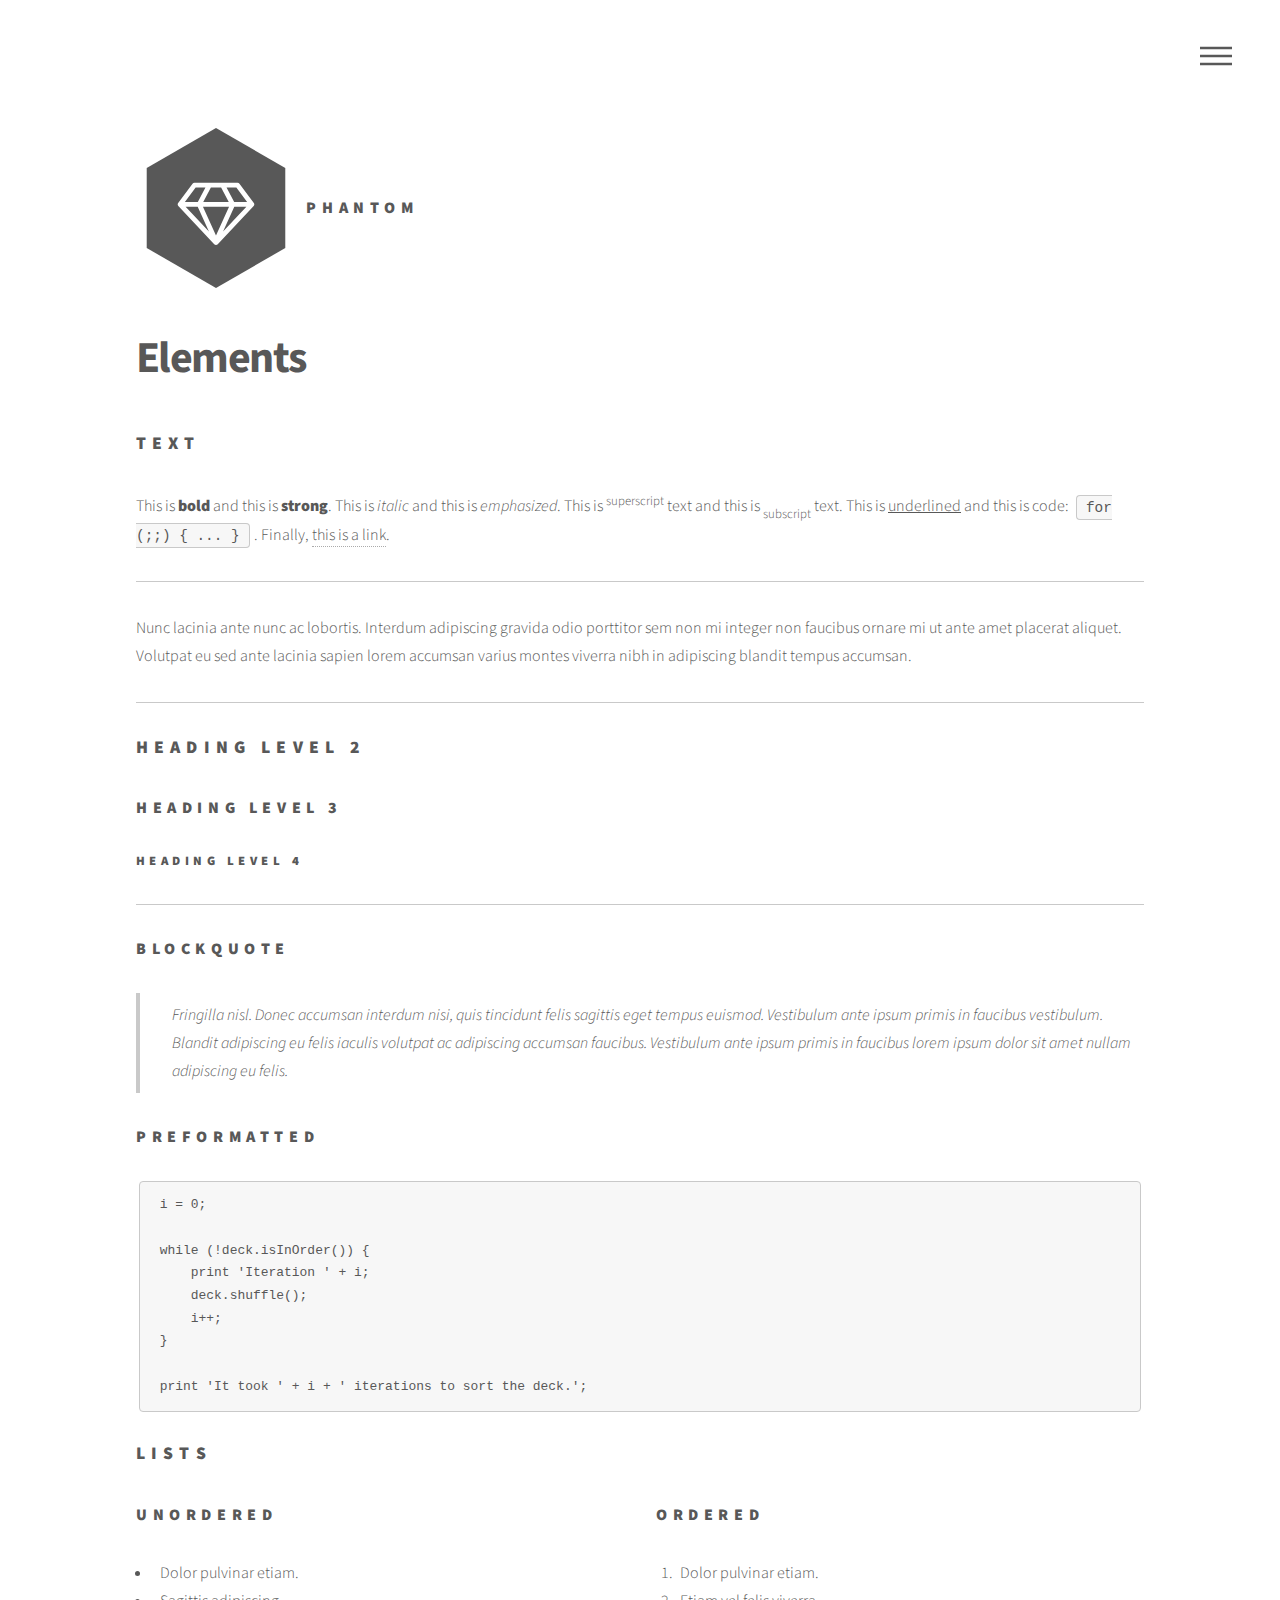
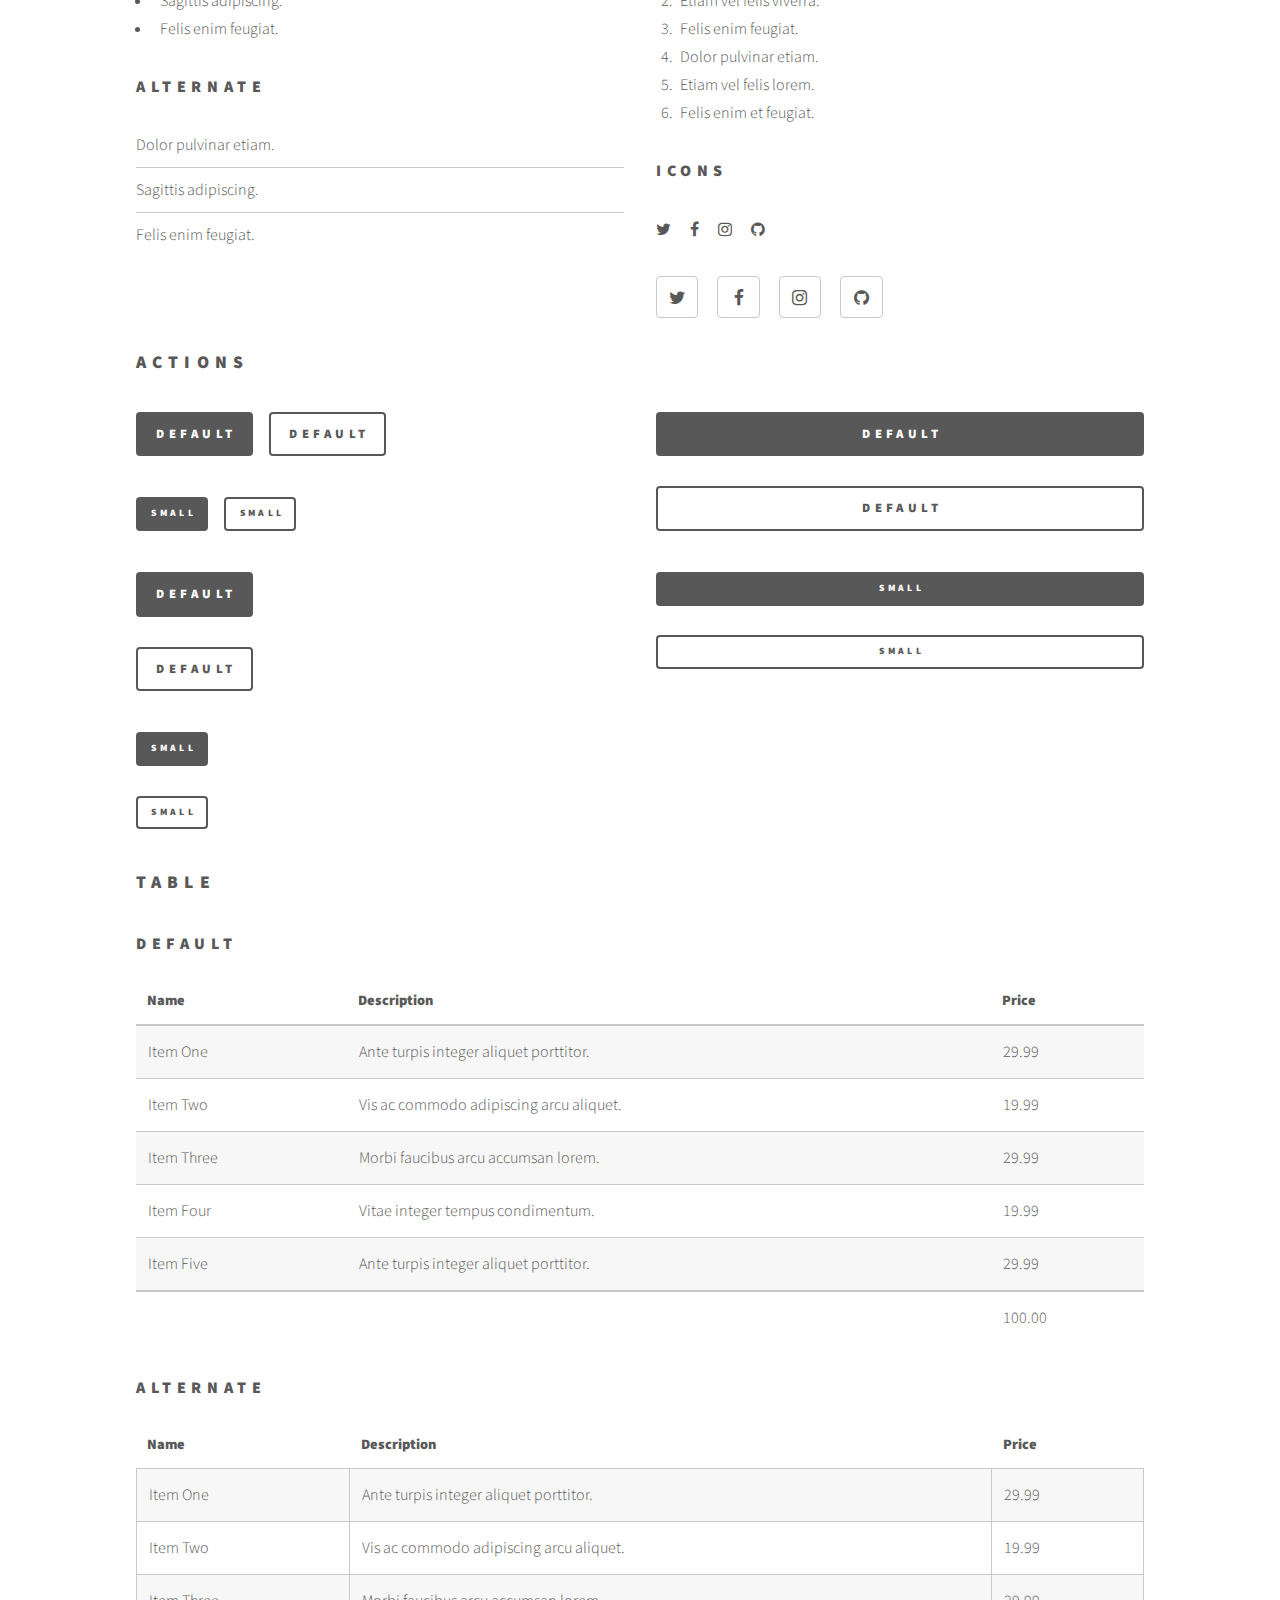
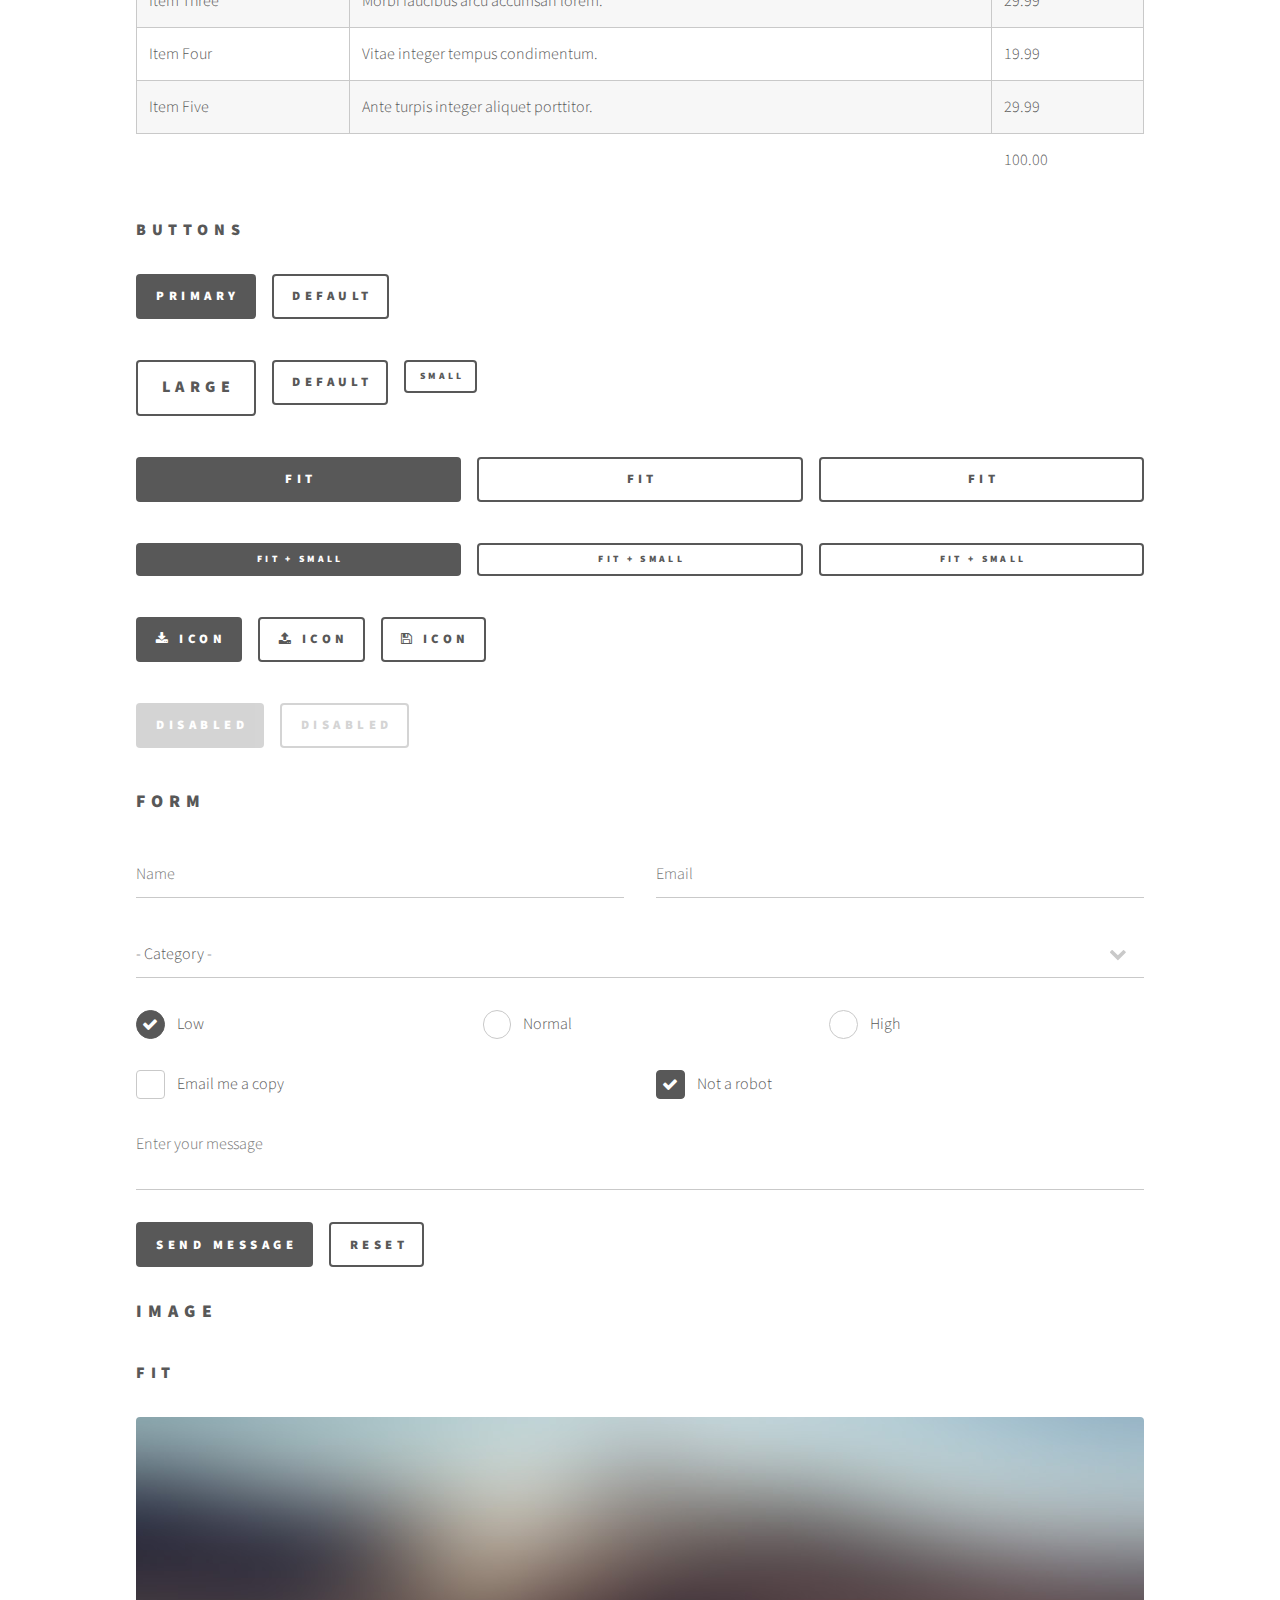
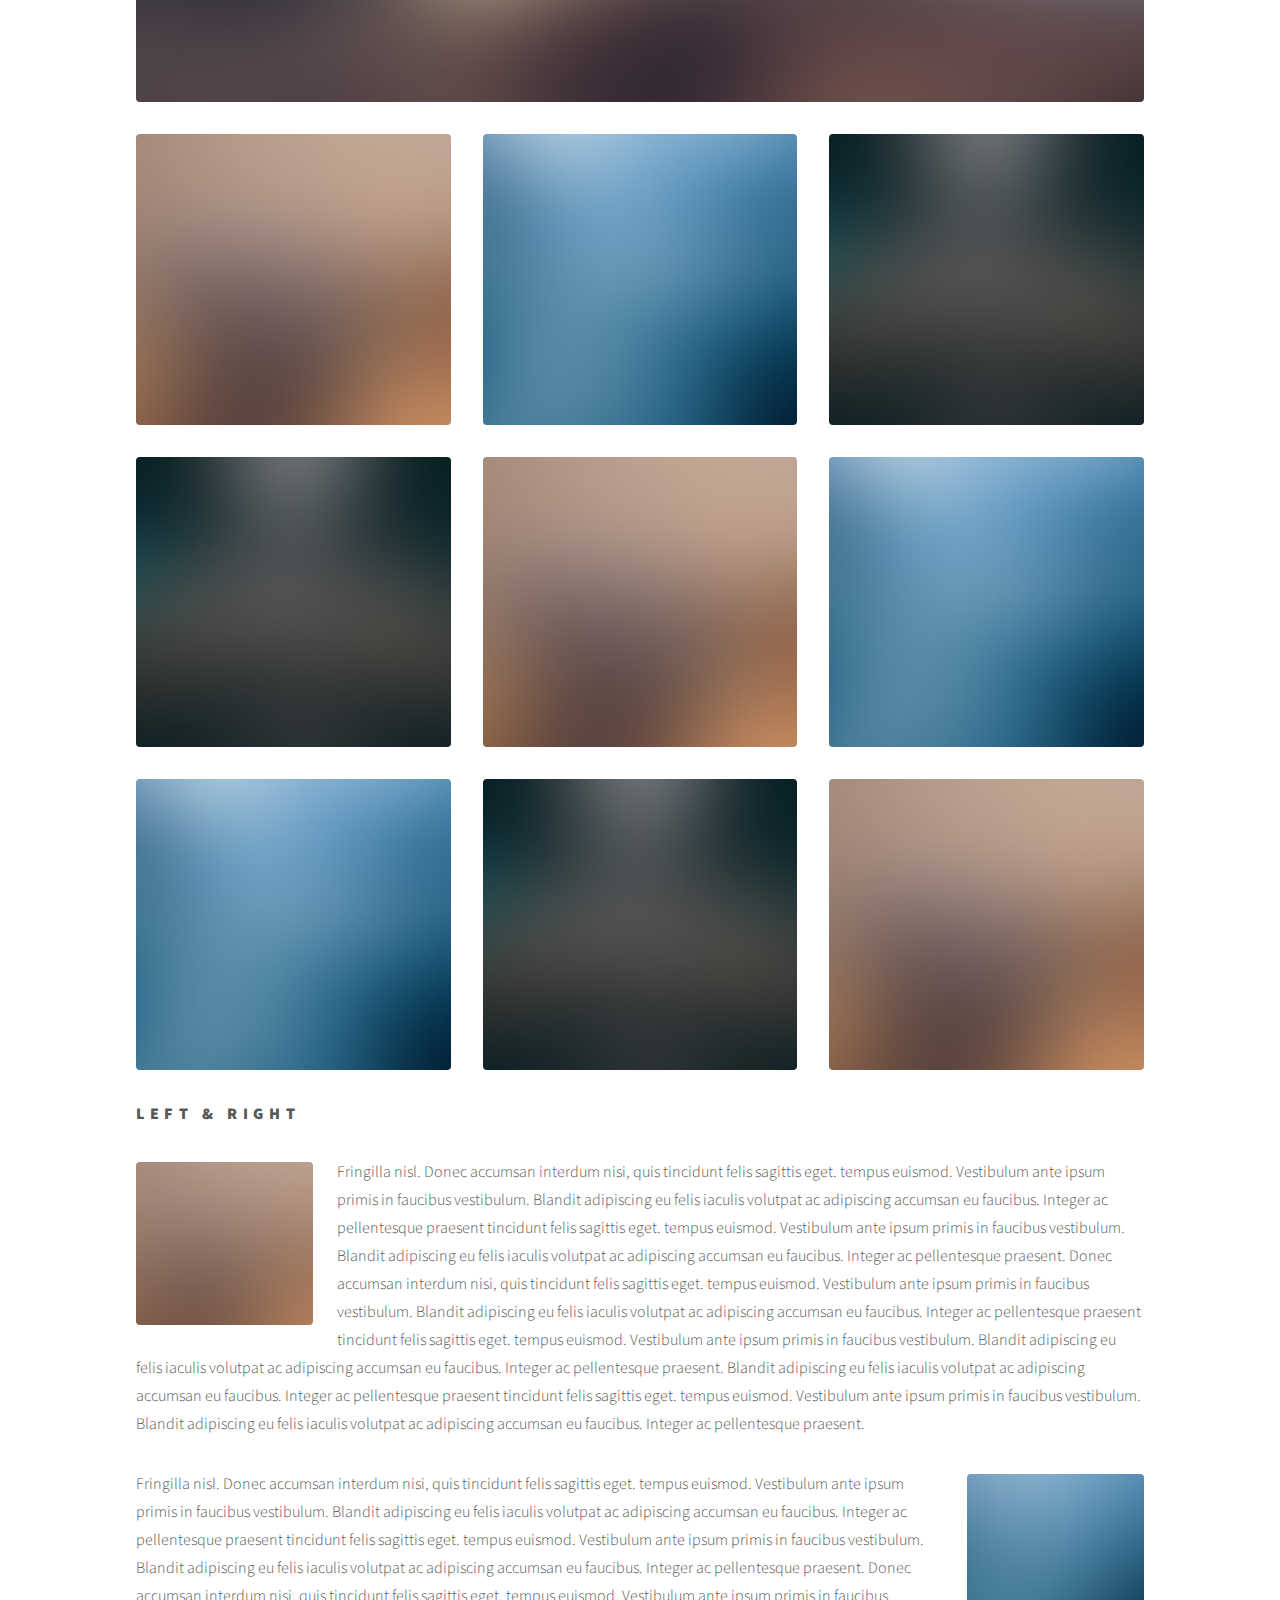
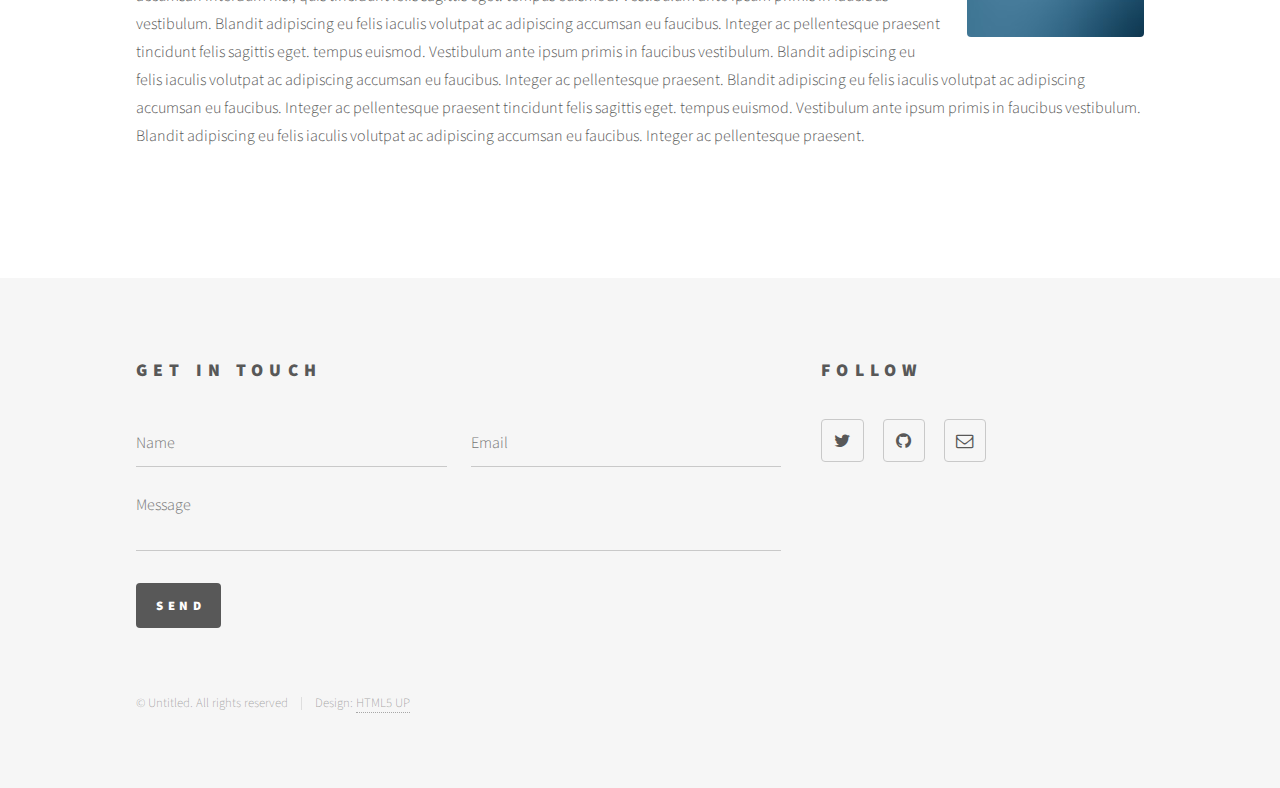
==== commit 84061a0d: "cleaned up to relevant social icons and linked accounts.  need to test links. also, this was not the" ====
--- a/html5up-phantom/elements.html
+++ b/html5up-phantom/elements.html
@@ -389,13 +389,18 @@
 								<h2>Follow</h2>
 								<ul class="icons">
 									<li><a href="#" class="icon style2 fa-twitter"><span class="label">Twitter</span></a></li>
+									<li><a href="#" class="icon style2 fa-github"><span class="label">GitHub</span></a></li>
+									<li><a href="#" class="icon style2 fa-envelope-o"><span class="label">Email</span></a></li>
+									
+									<!--
+									<li><a href="#" class="icon style2 fa-phone"><span class="label">Phone</span></a></li>
 									<li><a href="#" class="icon style2 fa-facebook"><span class="label">Facebook</span></a></li>
 									<li><a href="#" class="icon style2 fa-instagram"><span class="label">Instagram</span></a></li>
 									<li><a href="#" class="icon style2 fa-dribbble"><span class="label">Dribbble</span></a></li>
-									<li><a href="#" class="icon style2 fa-github"><span class="label">GitHub</span></a></li>
+									
 									<li><a href="#" class="icon style2 fa-500px"><span class="label">500px</span></a></li>
-									<li><a href="#" class="icon style2 fa-phone"><span class="label">Phone</span></a></li>
-									<li><a href="#" class="icon style2 fa-envelope-o"><span class="label">Email</span></a></li>
+									-->
+									
 								</ul>
 							</section>
 							<ul class="copyright">
--- a/html5up-phantom/assets/css/main.css
+++ b/html5up-phantom/assets/css/main.css
@@ -2834,8 +2834,8 @@
 
 				#header .logo .symbol img {
 					display: block;
-					width: 2em;
-					height: 2em;
+					width: 10em;
+					height: 10em;
 				}
 
 		#header nav {
